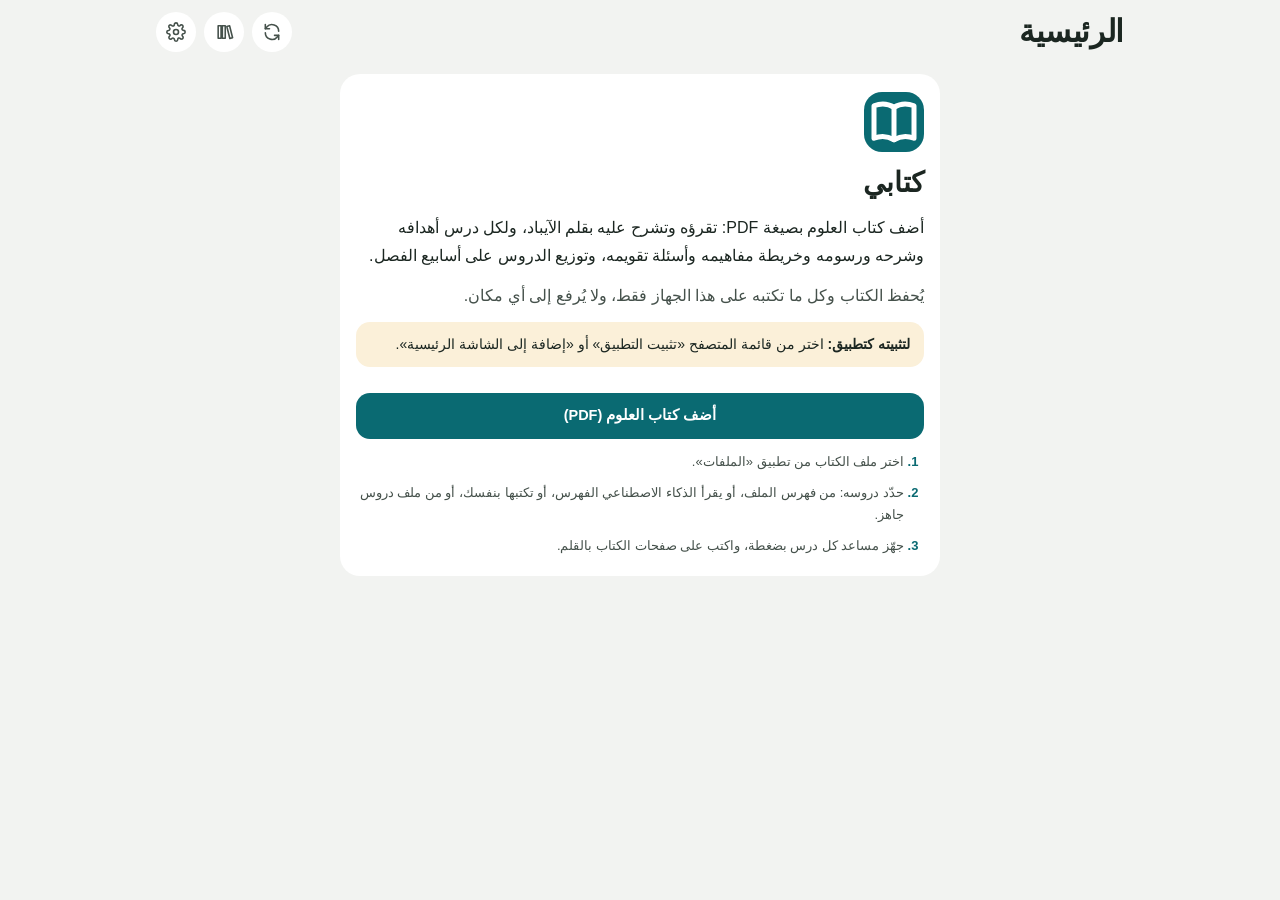
==== index.html @ 6510408b "التقويم حسب مستويات بلوم - Each question carries its revised-Bloom level (mcq, tf and short), shown " ====
<!doctype html>
<html lang="ar" dir="rtl" data-skin="pro">
<head>
<meta charset="utf-8">
<meta name="viewport" content="width=device-width,initial-scale=1,maximum-scale=1,user-scalable=no,viewport-fit=cover">
<title>كتابي</title>
<meta name="description" content="كتاب العلوم بين يديك: تشرح عليه بالقلم، ولكل درس أهداف وشرح ورسوم وخرائط مفاهيم وتقويم، وخطة الدروس على أسابيع الفصل.">
<meta name="theme-color" content="#F2F3F1" media="(prefers-color-scheme: light)">
<meta name="theme-color" content="#2E3137" media="(prefers-color-scheme: dark)">
<meta name="mobile-web-app-capable" content="yes">
<meta name="apple-mobile-web-app-capable" content="yes">
<meta name="apple-mobile-web-app-title" content="كتابي">
<meta name="apple-mobile-web-app-status-bar-style" content="default">
<meta name="format-detection" content="telephone=no">
<link rel="manifest" href="manifest.webmanifest">
<link rel="apple-touch-icon" href="icon-180.png">
<link rel="icon" type="image/png" sizes="192x192" href="icon-192.png">
<script>window.KITABI_VERSION = '2026.11.04.1';
try { var pf = JSON.parse(localStorage.getItem('kitabi-pref') || '{}') || {}; if (pf.theme === 'light' || pf.theme === 'dark') document.documentElement.setAttribute('data-theme', pf.theme); } catch (e) {}</script>
<link rel="stylesheet" href="style.css">
<link rel="stylesheet" href="app.css">
</head>
<body>
<div class="app" id="app" dir="rtl" lang="ar">
  <header class="top">
    <div class="top-in">
      <div class="brand">
        <div><b>كتابي</b><p class="ptitle" id="ptitle" role="heading" aria-level="1"></p></div>
      </div>
      <div id="top-meta"></div>
    </div>
    <div class="cstrip" id="cstrip"></div>
  </header>
  <main class="wrap" id="main"><p class="muted">جارٍ التحميل…</p></main>
  <script>/* if the app has not started after a while (a file did not arrive), offer to load it again */
  setTimeout(function () { var m = document.getElementById('main'); if (!m || !/جارٍ التحميل/.test(m.textContent)) return;
    m.innerHTML = '<section class="panel" style="margin-top:20px"><h2>يتأخر فتح التطبيق</h2><p class="muted">ربما لم يكتمل تنزيل ملفات التحديث. بياناتك محفوظة على الجهاز ولن تتأثر.</p><div class="actions"><button class="btn" id="boot-retry">أعد المحاولة</button><button class="btn ghost" id="boot-fix">نزّل التطبيق من جديد</button></div></section>';
    document.getElementById('boot-retry').onclick = function () { location.reload(); };
    document.getElementById('boot-fix').onclick = function () { var p = Promise.resolve(); if (window.caches) p = caches.keys().then(function (k) { return Promise.all(k.filter(function (x) { return x.indexOf('kitabi-') === 0; }).map(function (x) { return caches.delete(x); })); }); if (navigator.serviceWorker) p = p.then(function () { return navigator.serviceWorker.getRegistrations(); }).then(function (rs) { return Promise.all(rs.map(function (r) { return r.unregister(); })); }); p.catch(function () {}).then(function () { location.reload(); }); };
  }, 15000);</script>
  <nav class="tabs" id="tabs" aria-label="أقسام التطبيق" hidden><div class="tabs-in">
    <button class="tab" data-act="go" data-to="home"><svg viewBox="0 0 24 24" fill="none" stroke="currentColor" stroke-width="1.8" stroke-linecap="round" stroke-linejoin="round" aria-hidden="true"><path d="M4 10.6 12 4l8 6.6V19a1.6 1.6 0 0 1-1.6 1.6H15v-5.4H9v5.4H5.6A1.6 1.6 0 0 1 4 19z"/></svg><span>الرئيسية</span></button>
    <button class="tab" data-act="go" data-to="lessons"><svg viewBox="0 0 24 24" fill="none" stroke="currentColor" stroke-width="1.8" stroke-linecap="round" stroke-linejoin="round" aria-hidden="true"><path d="M8 6h12M8 12h12M8 18h12"/><path d="M4 6h.01M4 12h.01M4 18h.01"/></svg><span>الدروس</span></button>
    <button class="tab" data-act="go" data-to="read"><svg viewBox="0 0 24 24" fill="none" stroke="currentColor" stroke-width="1.8" stroke-linecap="round" stroke-linejoin="round" aria-hidden="true"><path d="M3.8 5.6c2.7-1.1 5.6-1 8.2.6 2.6-1.6 5.5-1.7 8.2-.6v13.2c-2.7-1-5.6-.9-8.2.7-2.6-1.6-5.5-1.7-8.2-.7z"/><path d="M12 6.2v13.3"/></svg><span>الكتاب</span></button>
    <button class="tab" data-act="go" data-to="quiz"><svg viewBox="0 0 24 24" fill="none" stroke="currentColor" stroke-width="1.8" stroke-linecap="round" stroke-linejoin="round" aria-hidden="true"><circle cx="12" cy="12" r="8.6"/><path d="M9.5 9.4a2.6 2.6 0 1 1 3.6 2.4c-.7.3-1.1.8-1.1 1.5v.5"/><path d="M12 16.9v.1"/></svg><span>الأسئلة</span></button>
    <button class="tab" data-act="go" data-to="plan"><svg viewBox="0 0 24 24" fill="none" stroke="currentColor" stroke-width="1.8" stroke-linecap="round" stroke-linejoin="round" aria-hidden="true"><rect x="3.6" y="5" width="16.8" height="15.2" rx="3"/><path d="M3.6 10h16.8M8 3v4M16 3v4"/></svg><span>التقويم</span></button>
  </div></nav>
  <div class="toast" id="toast" role="status" aria-live="polite" hidden></div>
  <div class="modal" id="modal" hidden></div>
  <div class="pv" id="pv" hidden></div>
</div>
<script src="app.js"></script>
</body>
</html>
---- style.css ----
/* Layout: a lab-notebook study console. Sticky header with a tab row over one centred column (max 1080px)
   of ruled panels on a faint graph-paper ground. Mastery is read on a universal-indicator (pH) colour scale. */
:root{
  --ground:#F2F6F5; --grid:rgba(18,60,66,.055);
  --panel:#FFFFFF; --panel-2:#F5F9F8; --panel-3:#EAF2F1;
  --ink:#13232B; --ink-2:#465961; --ink-3:#74868C; --rule:#D6E2E0;
  --accent:#0A6A72; --accent-2:#0E8A90; --accent-soft:#DDF0EE; --on-accent:#FFFFFF;
  --marker:#FFEE9A; --marker-ink:#13232B; --star:#B7791F;
  --good:#1C7F4F; --good-soft:#E1F3E8; --bad:#BE3A33; --bad-soft:#FBE6E3; --warn:#9A6200; --warn-soft:#FBF0D9;
  --ph0:#A9B5B8; --ph1:#D2443D; --ph2:#E2862C; --ph3:#C7AE1F; --ph4:#3E9B57; --ph5:#2C68D0;
  --shadow:0 1px 2px rgba(19,35,43,.05), 0 6px 18px rgba(19,35,43,.05);
  --r:14px; --r-sm:10px;
  --f-display:"thmanyah sans",-apple-system,BlinkMacSystemFont,"SF Arabic","Segoe UI",Tahoma,"Noto Sans Arabic",Arial,sans-serif;
  --f-body:"thmanyah sans",-apple-system,BlinkMacSystemFont,"SF Arabic","Segoe UI",Tahoma,"Noto Sans Arabic",Arial,sans-serif;
  --f-fx:"STIX Two Text","Cambria Math","Times New Roman",serif;
}
@media (prefers-color-scheme: dark){
  :root:not([data-theme="light"]){
    --ground:#0C1315; --grid:rgba(150,210,210,.045);
    --panel:#131C1F; --panel-2:#172226; --panel-3:#1C2A2E;
    --ink:#E3ECEB; --ink-2:#A8B8BB; --ink-3:#7D8F94; --rule:#25353A;
    --accent:#4CC4C8; --accent-2:#78D6D8; --accent-soft:#143539; --on-accent:#05191B;
    --marker:#4A4216; --marker-ink:#FFF3B8; --star:#E8B04B;
    --good:#53C48D; --good-soft:#11301F; --bad:#F0736A; --bad-soft:#3A1816; --warn:#E5A940; --warn-soft:#33270E;
    --ph0:#53636A; --ph1:#E35C54; --ph2:#EE9A45; --ph3:#D8C43E; --ph4:#5BBE70; --ph5:#5F95F2;
    --shadow:none; color-scheme:dark;
  }
}
:root[data-theme="dark"]{
  --ground:#0C1315; --grid:rgba(150,210,210,.045);
  --panel:#131C1F; --panel-2:#172226; --panel-3:#1C2A2E;
  --ink:#E3ECEB; --ink-2:#A8B8BB; --ink-3:#7D8F94; --rule:#25353A;
  --accent:#4CC4C8; --accent-2:#78D6D8; --accent-soft:#143539; --on-accent:#05191B;
  --marker:#4A4216; --marker-ink:#FFF3B8; --star:#E8B04B;
  --good:#53C48D; --good-soft:#11301F; --bad:#F0736A; --bad-soft:#3A1816; --warn:#E5A940; --warn-soft:#33270E;
  --ph0:#53636A; --ph1:#E35C54; --ph2:#EE9A45; --ph3:#D8C43E; --ph4:#5BBE70; --ph5:#5F95F2;
  --shadow:none; color-scheme:dark;
}
*{box-sizing:border-box}
[hidden]{display:none!important}
html,body{min-height:100%;margin:0}
body{
  background-color:var(--ground); color:var(--ink);
  background-image:linear-gradient(var(--grid) 1px,transparent 1px),linear-gradient(90deg,var(--grid) 1px,transparent 1px);
  background-size:26px 26px;
  font-family:var(--f-body); font-size:15px; line-height:1.75;
  -webkit-font-smoothing:antialiased; text-rendering:optimizeLegibility;
}
body::before{content:"";position:fixed;inset:0 0 auto;height:env(safe-area-inset-top,0px);z-index:10;background:var(--panel)}
button,input,select{font:inherit;color:inherit}
a{color:var(--accent)}
h1,h2,h3{text-wrap:balance;margin:0}
h1{font-family:var(--f-display);font-weight:800;font-size:clamp(22px,4.6vw,28px);line-height:1.35}
h2{font-family:var(--f-display);font-weight:700;font-size:18px;line-height:1.4}
h3{font-weight:700;font-size:16px;line-height:1.5}
p{margin:0}
.sr{position:absolute;width:1px;height:1px;overflow:hidden;clip:rect(0 0 0 0);white-space:nowrap}
.muted{color:var(--ink-2)} .small{font-size:13px} .center{text-align:center}
kbd{font:600 11px/1 var(--f-body);border:1px solid currentColor;border-radius:4px;padding:2px 4px;opacity:.65;margin-inline-start:6px}
.fx{font-family:var(--f-fx);font-size:1.06em;unicode-bidi:isolate;direction:ltr;white-space:normal;overflow-wrap:anywhere;letter-spacing:.01em}

/* header */
header.top{position:sticky;top:env(safe-area-inset-top,0px);z-index:5;background:var(--panel);border-bottom:1px solid var(--rule)}
@supports (background:color-mix(in srgb,red 50%,blue)){header.top{background:color-mix(in srgb,var(--panel) 90%,transparent);backdrop-filter:blur(10px)}}
.top-in,.wrap{max-width:1080px;margin:0 auto;padding-left:max(16px,env(safe-area-inset-left,0px));padding-right:max(16px,env(safe-area-inset-right,0px))}
.top-in{display:flex;align-items:center;justify-content:space-between;gap:12px;padding-block:10px 4px}
.brand{display:flex;align-items:center;gap:10px;min-width:0}
.brand svg{flex:none;color:var(--accent)}
.brand b{display:block;font-family:var(--f-display);font-weight:800;font-size:17px;line-height:1.2}
.brand small{display:block;font-size:12px;color:var(--ink-3);line-height:1.3}
.pill{display:inline-flex;align-items:center;gap:6px;white-space:nowrap;border:1px solid var(--rule);background:var(--panel-2);border-radius:999px;padding:4px 10px;font-size:12.5px;font-weight:600;color:var(--ink-2)}
.pill b{font-family:var(--f-display);color:var(--accent);font-size:14px}
nav.tabs{display:flex;gap:2px;overflow-x:auto;scrollbar-width:none;padding-block:2px 0}
nav.tabs::-webkit-scrollbar{display:none}
.tab{flex:none;border:0;background:none;padding:9px 14px 10px;font-weight:600;font-size:14.5px;color:var(--ink-2);cursor:pointer;border-bottom:3px solid transparent;border-radius:8px 8px 0 0}
.tab:hover{color:var(--ink);background:var(--panel-2)}
.tab.on{color:var(--accent);border-bottom-color:var(--accent)}
.wrap{padding-block:20px 72px}

/* generic */
.panel{background:var(--panel);border:1px solid var(--rule);border-radius:var(--r);padding:18px;box-shadow:var(--shadow);min-width:0}
.panel>h2{margin-bottom:12px}
.stack{display:grid;gap:16px}
.page-head{display:grid;gap:6px;margin-bottom:16px}
.eyebrow{font-size:12.5px;font-weight:600;letter-spacing:.02em;color:var(--accent)}
.actions{display:flex;flex-wrap:wrap;gap:10px;align-items:center;margin-top:14px}
.actions.between{justify-content:space-between}
.btn{display:inline-flex;align-items:center;justify-content:center;gap:6px;min-height:42px;padding:8px 16px;border-radius:var(--r-sm);border:1px solid var(--accent);background:var(--accent);color:var(--on-accent);font-weight:600;font-size:14.5px;cursor:pointer;text-align:center;line-height:1.35}
.btn:hover{filter:brightness(1.06)}
.btn.ghost{background:transparent;color:var(--accent);border-color:var(--rule)}
.btn.ghost:hover{background:var(--accent-soft);border-color:var(--accent-soft)}
.btn.sm{min-height:34px;padding:4px 12px;font-size:13.5px}
.btn:disabled{opacity:.45;cursor:not-allowed;filter:none}
.link{border:0;background:none;padding:0;color:var(--accent);font-weight:600;cursor:pointer;text-decoration:underline;text-underline-offset:3px;text-decoration-thickness:1px}
:is(.btn,.link,.tab,.stab,.opt,.urow,.grow,.chipbtn,.pal-b,.fcard,summary,input,select):focus-visible{outline:3px solid var(--accent-2);outline-offset:2px}
.field{display:grid;gap:4px;font-size:13px;font-weight:600;color:var(--ink-2)}
.field input,.field select{min-height:42px;border:1px solid var(--rule);border-radius:var(--r-sm);background:var(--panel-2);padding:6px 10px;font-weight:500;color:var(--ink);font-size:15px;min-width:0}
.field.inline{grid-auto-flow:column;align-items:center;justify-content:start;gap:10px;margin-top:14px}
.chips{display:flex;flex-wrap:wrap;gap:8px}
.chipbtn{border:1px solid var(--rule);background:var(--panel-2);border-radius:999px;padding:7px 14px;font-weight:600;font-size:14px;cursor:pointer;color:var(--ink)}
.chipbtn:hover{border-color:var(--accent);color:var(--accent)}
.toggle{display:inline-flex;align-items:center;gap:8px;font-weight:600;font-size:14px;cursor:pointer}
.toggle input{width:18px;height:18px;accent-color:var(--accent)}

/* mastery: universal-indicator scale */
.mchip{display:inline-flex;align-items:center;gap:6px;white-space:nowrap;font-size:12.5px;font-weight:700;padding:3px 9px 3px 10px;border-radius:999px;border:1px solid var(--rule);background:var(--panel-2);color:var(--ink-2)}
.mchip i{width:10px;height:10px;border-radius:3px;background:var(--b,var(--ph0));flex:none}
.mchip.lg{font-size:14px;padding:5px 12px}
.phbar{position:relative;height:10px;border-radius:6px;background:var(--panel-3);overflow:visible;min-width:60px}
.phbar>b{position:absolute;inset-block:0;inset-inline-start:0;border-radius:6px;background:var(--b,var(--ph0))}
.phbar>u{position:absolute;inset-block:-4px;inset-inline-start:80%;width:2px;background:var(--ink-3);border-radius:2px;opacity:.7}
.phbar.lg{height:14px}
.legend{display:flex;flex-wrap:wrap;gap:6px 14px;font-size:12px;color:var(--ink-3);margin-top:8px}
.legend span{display:inline-flex;align-items:center;gap:5px}
.legend i{width:10px;height:10px;border-radius:3px;background:var(--b)}
.sq{display:inline-block;width:12px;height:12px;border-radius:3px;background:var(--b,var(--ph0));border:1px solid rgba(0,0,0,.06)}

/* home */
.home{display:grid;gap:16px;grid-template-columns:minmax(0,1fr)}
@media (min-width:920px){.home{grid-template-columns:minmax(0,1.1fr) minmax(0,.9fr)}.home .span{grid-column:1/-1}}
.hero{display:flex;flex-wrap:wrap;align-items:flex-end;justify-content:space-between;gap:16px}
.hero-main{display:grid;gap:6px;min-width:0}
.big{font-family:var(--f-display);font-weight:900;font-size:1.45em;color:var(--accent)}
.big.good{color:var(--good)} .big.bad{color:var(--bad)}
.tiles{display:grid;grid-template-columns:repeat(4,minmax(0,1fr));gap:10px}
@media (max-width:640px){.tiles{grid-template-columns:repeat(2,minmax(0,1fr))}}
.tile{border:1px solid var(--rule);border-radius:var(--r-sm);background:var(--panel-2);padding:10px 12px;display:grid;gap:2px}
.tile-n{font-family:var(--f-display);font-weight:600;font-size:24px;line-height:1.2;font-variant-numeric:tabular-nums}
.tile-l{font-size:12.5px;color:var(--ink-2);line-height:1.4}
.today-plan{margin-top:14px;padding-top:12px;border-top:1px dashed var(--rule)}
.m-head{display:flex;align-items:baseline;justify-content:space-between;gap:12px;margin-bottom:10px}
.m-total{font-family:var(--f-display);font-size:30px;font-weight:600;line-height:1}
.groups{display:grid;gap:4px;margin-top:14px}
.grow{display:grid;grid-template-columns:auto minmax(0,1fr) minmax(70px,140px) 44px;align-items:center;gap:12px;border:0;background:none;padding:8px 6px;border-radius:8px;text-align:start;cursor:pointer;width:100%}
.grow:hover{background:var(--panel-2)}
.g-name{font-weight:600;line-height:1.35}
.g-name small{display:block;font-weight:500;font-size:12px;color:var(--ink-3)}
.g-pct{font-variant-numeric:tabular-nums;font-weight:700;text-align:end}
.stats-line{margin-top:12px;font-size:13px;color:var(--ink-2)}
.steps{margin:0;padding-inline-start:20px;display:grid;gap:8px}
.steps li::marker{font-family:var(--f-display);color:var(--accent);font-weight:600}
.sync{font-size:12.5px;color:var(--ink-3);margin-top:4px}
.sync i{display:inline-block;width:8px;height:8px;border-radius:50%;background:var(--ph0);margin-inline-end:6px}
.sync.on i{background:var(--good)}
.sync.off{display:flex;flex-wrap:wrap;align-items:center;justify-content:space-between;gap:10px;margin:0;border:1px solid var(--warn);background:var(--warn-soft);border-radius:var(--r-sm);padding:10px 14px;color:var(--ink);font-size:14px}
.sync.off i{background:var(--warn)}
.sync-line{min-width:0;flex:1 1 260px}
.syncpill{cursor:pointer;font-family:inherit}
.syncpill i{display:inline-block;width:8px;height:8px;border-radius:50%;background:var(--ph0)}
.syncpill.on i{background:var(--good)} .syncpill.off{border-color:var(--warn);color:var(--warn)} .syncpill.off i{background:var(--warn)}

/* units list */
.search{display:block;margin-top:6px}
.search input{width:100%;min-height:46px;border:1px solid var(--rule);border-radius:var(--r-sm);background:var(--panel);padding:8px 14px;font-size:15px}
.group{margin-top:22px}
.g-head{display:flex;align-items:center;justify-content:space-between;gap:12px;margin-bottom:8px}
.ulist{display:grid;gap:8px}
.urow{display:grid;grid-template-columns:auto minmax(0,1fr) auto;gap:6px 14px;align-items:center;width:100%;text-align:start;border:1px solid var(--rule);background:var(--panel);border-radius:var(--r-sm);padding:12px 14px;cursor:pointer}
.urow:hover{border-color:var(--accent)}
.u-title{display:block;font-weight:700;font-size:15.5px;line-height:1.45}
.u-std{display:block;font-size:12.5px;color:var(--ink-2);line-height:1.5}
.u-side{display:flex;flex-direction:column;align-items:flex-end;gap:6px}
.u-inds{display:flex;flex-wrap:wrap;gap:3px;justify-content:flex-end;max-width:150px}
.res-h{margin:18px 0 8px}
.res{border:1px solid var(--rule);background:var(--panel);border-radius:var(--r-sm);padding:10px 12px;margin-bottom:8px;display:grid;gap:4px}
.res .from{font-size:12px;color:var(--ink-3)}

/* unit */
.crumbs{display:flex;align-items:center;gap:8px;font-size:13px;color:var(--ink-3);margin-bottom:8px}
.crumbs .link{font-weight:600}
.u-head{display:flex;flex-wrap:wrap;justify-content:space-between;align-items:flex-start;gap:12px;margin-bottom:14px}
.u-head>div:first-child{display:grid;gap:4px;min-width:0;flex:1 1 420px}
.std{font-size:14.5px;color:var(--ink-2)}
.inds{list-style:none;margin:0;padding:0;display:grid;gap:10px}
.inds li{display:grid;grid-template-columns:30px minmax(0,1fr);gap:10px}
.i-num{width:28px;height:28px;border-radius:8px;display:grid;place-items:center;background:var(--accent-soft);color:var(--accent);font-family:var(--f-display);font-weight:600}
.i-body{display:grid;gap:4px;min-width:0}
.i-note{font-size:12.5px;color:var(--warn)}
.i-meta{display:flex;flex-wrap:wrap;align-items:center;gap:8px 12px}
.subtabs{display:flex;gap:6px;overflow-x:auto;scrollbar-width:none;margin:18px 0 14px;border-bottom:1px solid var(--rule)}
.subtabs::-webkit-scrollbar{display:none}
.stab{flex:none;border:0;background:none;padding:8px 12px;font-weight:600;font-size:14.5px;color:var(--ink-2);border-bottom:3px solid transparent;cursor:pointer}
.stab.on{color:var(--accent);border-bottom-color:var(--accent)}
.toolbar{display:flex;flex-wrap:wrap;gap:12px;align-items:center;justify-content:space-between;margin-bottom:12px}
.callout{border:1px solid var(--rule);border-inline-start:4px solid var(--accent);background:var(--accent-soft);border-radius:var(--r-sm);padding:12px 14px;margin-bottom:14px}
.callout h3{font-size:14.5px;margin-bottom:4px}
.callout ul{margin:0;padding-inline-start:18px}
.sec{background:var(--panel);border:1px solid var(--rule);border-radius:var(--r);padding:16px 18px;margin-bottom:12px;min-width:0}
.sec h3{display:flex;flex-wrap:wrap;align-items:center;gap:6px 10px;margin-bottom:8px}
.itags{display:inline-flex;gap:4px}
.itag{font:600 11.5px/1 var(--f-body);padding:4px 6px;border-radius:6px;background:var(--panel-3);color:var(--ink-2);cursor:help}
.pts{list-style:none;margin:0;padding:0;display:grid;gap:6px;max-width:78ch}
.pts li{position:relative;padding-inline-start:20px;overflow-wrap:anywhere}
.pts li::before{content:"";position:absolute;inset-inline-start:5px;top:.75em;width:6px;height:6px;border-radius:50%;background:var(--ink-3)}
.pts li.st::before{content:"★";width:auto;height:auto;background:none;top:0;inset-inline-start:0;color:var(--star);font-size:13px}
.hl{background:linear-gradient(transparent 52%,var(--marker) 52%);color:var(--marker-ink);-webkit-box-decoration-break:clone;box-decoration-break:clone;padding-inline:1px}
.pts.traps li::before{content:"!";width:auto;height:auto;background:none;top:0;color:var(--bad);font-weight:700}
.tbl-wrap{overflow-x:auto;margin-top:10px;border:1px solid var(--rule);border-radius:var(--r-sm)}
.tbl-t{font-weight:700;font-size:13.5px;padding:8px 12px;background:var(--panel-2);border-bottom:1px solid var(--rule)}
table{border-collapse:collapse;width:100%;font-size:14px;min-width:420px}
th,td{padding:8px 12px;border-bottom:1px solid var(--rule);text-align:start;vertical-align:top}
th{background:var(--panel-2);font-weight:700;font-size:13px;color:var(--ink-2)}
tr:last-child td{border-bottom:0}
.fx-list{display:grid;gap:8px}
.fx-row{display:grid;grid-template-columns:minmax(0,190px) minmax(0,1fr);gap:4px 16px;align-items:baseline;padding:8px 0;border-bottom:1px dashed var(--rule)}
.fx-row:last-child{border-bottom:0}
.fx-n{font-weight:600;font-size:14px}
.fx-big{font-size:1.18em;text-align:start;justify-self:start}
.fx-v{grid-column:2;font-size:13px;color:var(--ink-2)}
@media (max-width:560px){.fx-row{grid-template-columns:minmax(0,1fr)}.fx-v{grid-column:1}}
details.notes{border:1px solid var(--rule);border-radius:var(--r-sm);background:var(--warn-soft);padding:10px 14px}
details.notes summary{cursor:pointer;font-weight:700;color:var(--warn)}
details.notes ul{margin:8px 0 0;padding-inline-start:18px;display:grid;gap:6px;font-size:14px}

/* concept maps */
.cmap{background:var(--panel);border:1px solid var(--rule);border-radius:var(--r);padding:16px;margin-bottom:14px;min-width:0}
.cm-top{display:flex;flex-wrap:wrap;align-items:center;justify-content:space-between;gap:10px;margin-bottom:14px}
.cm-root{width:fit-content;max-width:100%;margin:0 auto;padding:9px 20px;border-radius:999px;background:var(--accent);color:var(--on-accent);font-family:var(--f-display);font-weight:600;font-size:17px;text-align:center;line-height:1.45}
.cm-stem{width:2px;height:16px;background:var(--rule);margin:0 auto}
.cm-grid{display:grid;grid-template-columns:repeat(auto-fill,minmax(min(100%,230px),1fr));gap:12px;border-top:2px solid var(--rule);padding-top:16px}
.cm-b{position:relative;border:1px solid var(--rule);border-radius:12px;background:var(--panel-2);padding:10px 12px;min-width:0}
.cm-b::before{content:"";position:absolute;top:-17px;inset-inline-start:50%;width:2px;height:16px;background:var(--rule)}
.cm-l{display:inline-block;font-size:11.5px;font-weight:600;color:var(--ink-3);border:1px dashed var(--rule);background:var(--panel);border-radius:999px;padding:0 8px;line-height:1.7;margin-inline-end:4px}
.cm-n{font-weight:600;overflow-wrap:anywhere}
.cm-n.lv1{display:block;margin-top:4px;font-family:var(--f-display);font-size:15.5px;color:var(--accent)}
.cm-kids{list-style:none;margin:8px 0 0;padding:0;padding-inline-start:14px;border-inline-start:2px solid var(--rule);display:grid;gap:6px}
.cm-kids li{position:relative;line-height:1.6}
.cm-kids li::before{content:"";position:absolute;inset-inline-start:-14px;top:.85em;width:10px;border-top:2px solid var(--rule)}
.cmap.quiz .cm-n:not(.shown){color:transparent;background:var(--panel-3);border-radius:6px;cursor:pointer;outline:1px dashed var(--rule)}
.cmap.quiz .cm-n:not(.shown) *{color:transparent}
.cmap.quiz .cm-n.lv1:not(.shown){background:var(--accent-soft)}

/* cards */
.clist{display:grid;gap:8px;margin-top:14px}
.citem{border:1px solid var(--rule);border-radius:var(--r-sm);background:var(--panel);padding:10px 14px}
.citem summary{cursor:pointer;font-weight:600;list-style-position:inside}
.c-a{margin-top:8px;padding-top:8px;border-top:1px dashed var(--rule);color:var(--ink-2)}
.dots{display:inline-flex;gap:2px;margin-inline-start:8px;vertical-align:middle}
.dots i{width:6px;height:6px;border-radius:50%;background:var(--panel-3);border:1px solid var(--rule)}
.dots i.f{background:var(--accent);border-color:var(--accent)}
.sess-head{display:flex;align-items:center;justify-content:space-between;gap:10px;flex-wrap:wrap;margin-bottom:10px}
.prog{height:6px;border-radius:4px;background:var(--panel-3);overflow:hidden;margin-bottom:16px}
.prog>b{display:block;height:100%;background:var(--accent);border-radius:4px;transition:width .2s}
.fcard{display:grid;align-content:center;gap:14px;min-height:280px;max-width:760px;margin:0 auto;padding:24px 22px;border-radius:18px;border:1px solid var(--rule);background:var(--panel);box-shadow:var(--shadow);text-align:center;cursor:pointer}
.fcard.flipped{cursor:default;border-color:var(--accent)}
.fc-meta{display:flex;justify-content:space-between;gap:10px;font-size:12.5px;color:var(--ink-3);text-align:start}
.fc-meta .new{color:var(--accent);font-weight:700}
.fc-q{font-size:clamp(18px,3.6vw,22px);font-weight:600;line-height:1.75}
.fc-a{font-size:clamp(16.5px,3.2vw,19px);line-height:1.8;color:var(--ink)}
.fcard hr{border:0;border-top:1px dashed var(--rule);margin:0}
.fc-hint{font-size:13px;color:var(--ink-3)}
.rate{display:grid;grid-template-columns:repeat(3,minmax(0,1fr));gap:10px;max-width:760px;margin:16px auto 8px}
.rate .btn{border-width:1px}
.rate-1{background:var(--bad-soft);color:var(--bad);border-color:var(--bad-soft)}
.rate-2{background:var(--warn-soft);color:var(--warn);border-color:var(--warn-soft)}
.rate-3{background:var(--good-soft);color:var(--good);border-color:var(--good-soft)}

/* quiz */
.form-grid{display:grid;grid-template-columns:repeat(auto-fit,minmax(min(100%,220px),1fr));gap:12px}
fieldset.field{border:1px solid var(--rule);border-radius:var(--r-sm);padding:8px 12px;margin:0;display:grid;gap:6px}
fieldset.field legend{padding:0 4px}
fieldset.field label{display:flex;align-items:center;gap:8px;font-weight:500;color:var(--ink);font-size:14px}
fieldset.field input{accent-color:var(--accent);width:17px;height:17px}
.qcard{max-width:820px;margin:0 auto;display:grid;gap:14px}
.q-meta{font-size:12.5px;color:var(--ink-3)}
.q-text{font-family:var(--f-body);font-weight:600;font-size:clamp(17px,3.4vw,20px);line-height:1.8}
.opts{display:grid;gap:8px}
.opt{display:grid;grid-template-columns:30px minmax(0,1fr);gap:12px;align-items:start;width:100%;text-align:start;padding:11px 14px;border:1px solid var(--rule);border-radius:var(--r-sm);background:var(--panel);cursor:pointer;line-height:1.7;font-size:15.5px}
.opt:hover:not(:disabled){border-color:var(--accent)}
.opt:disabled{cursor:default}
.opt .lt{width:28px;height:28px;border-radius:50%;display:grid;place-items:center;background:var(--panel-3);font-weight:700;font-size:14px}
.opt.sel{border-color:var(--accent);background:var(--accent-soft)}
.opt.sel .lt{background:var(--accent);color:var(--on-accent)}
.opt.right{border-color:var(--good);background:var(--good-soft)}
.opt.right .lt{background:var(--good);color:#fff}
.opt.wrong{border-color:var(--bad);background:var(--bad-soft)}
.opt.wrong .lt{background:var(--bad);color:#fff}
.opt.dim{opacity:.6}
.explain{border-radius:var(--r-sm);padding:12px 14px;border:1px solid var(--rule);display:grid;gap:6px}
.explain.ok{background:var(--good-soft);border-color:var(--good-soft)}
.explain.no{background:var(--bad-soft);border-color:var(--bad-soft)}
.timer{font-family:var(--f-display);font-weight:600;font-size:18px;font-variant-numeric:tabular-nums;color:var(--accent)}
.timer.low{color:var(--bad)}
.score{font-weight:700;color:var(--good)}
details.palette{max-width:820px;margin:16px auto 0}
details.palette summary{cursor:pointer;font-weight:600;color:var(--ink-2)}
.pal{display:grid;grid-template-columns:repeat(auto-fill,minmax(38px,1fr));gap:6px;margin-top:10px}
.pal-b{min-height:36px;border:1px solid var(--rule);border-radius:8px;background:var(--panel);cursor:pointer;font-weight:600;font-variant-numeric:tabular-nums}
.pal-b.a{background:var(--accent-soft);border-color:var(--accent-soft);color:var(--accent)}
.pal-b.cur{outline:2px solid var(--accent)}
.result{display:grid;gap:10px}
.byg{display:grid;gap:6px;margin-top:6px}
.bg-row{display:grid;grid-template-columns:minmax(0,170px) minmax(0,1fr) 54px;gap:12px;align-items:center;font-size:14px}
.bg-row span:last-child{text-align:end;font-variant-numeric:tabular-nums}
.witem{border-top:1px dashed var(--rule);padding:12px 0;display:grid;gap:4px}
.witem:first-of-type{border-top:0}
.ans-ok{color:var(--good);font-weight:600} .ans-no{color:var(--bad);font-weight:600}
.hist{display:grid;gap:6px;margin:0;padding:0;list-style:none}
.hist li{display:grid;grid-template-columns:minmax(0,1fr) 120px 48px;gap:10px;align-items:center;font-size:14px}

/* plan */
.plan{list-style:none;margin:16px 0 0;padding:0;display:grid;gap:8px}
.pday{display:grid;grid-template-columns:34px minmax(0,1fr);gap:10px;align-items:start;border:1px solid var(--rule);background:var(--panel);border-radius:var(--r-sm);padding:12px 14px}
.pday.today{border-color:var(--accent);box-shadow:0 0 0 1px var(--accent)}
.pday.done{opacity:.6}
.pday input{width:20px;height:20px;accent-color:var(--accent);margin-top:4px}
.pdate{font-weight:700;font-size:14px;color:var(--ink-2)}
.ptag{display:inline-block;font-size:11.5px;font-weight:700;border-radius:6px;padding:1px 7px;margin-inline-start:6px;background:var(--panel-3);color:var(--ink-2)}
.ptag.learn{background:var(--accent-soft);color:var(--accent)}
.ptag.exam{background:var(--warn-soft);color:var(--warn)}

/* toast & modal */
.toast{position:fixed;inset-inline:0;bottom:calc(16px + env(safe-area-inset-bottom,0px));margin:0 auto;width:fit-content;max-width:calc(100% - 32px);background:var(--ink);color:var(--panel);padding:10px 16px;border-radius:10px;font-weight:600;font-size:14px;z-index:30;box-shadow:0 6px 24px rgba(0,0,0,.2)}
.modal{position:fixed;inset:0;z-index:40;background:rgba(8,18,20,.5);display:grid;place-items:center;padding:20px max(16px,env(safe-area-inset-right,0px)) 20px max(16px,env(safe-area-inset-left,0px))}
.modal-card{background:var(--panel);border:1px solid var(--rule);border-radius:var(--r);padding:20px;max-width:420px;width:100%;display:grid;gap:10px}
/* figure palette: soft fills k1..k6, strong strokes s1..s6, strong fills (text/marks) x1..x6 */
:root{
  --k1:#D3EEEC; --k2:#FCE9C2; --k3:#F9D9D6; --k4:#D9E6FB; --k5:#D8F0DD; --k6:#E7DDF7;
  --s1:#0A6A72; --s2:#9A6200; --s3:#B8382F; --s4:#2C5FC0; --s5:#237A3E; --s6:#6A43B5;
}
@media (prefers-color-scheme: dark){
  :root:not([data-theme="light"]){
    --k1:#12393C; --k2:#3D2F10; --k3:#42201D; --k4:#1A2C4D; --k5:#173A24; --k6:#2D2348;
    --s1:#5BCBCE; --s2:#E8B04B; --s3:#F07B72; --s4:#7AA7F5; --s5:#63C77F; --s6:#B39AF0;
  }
}
:root[data-theme="dark"]{
  --k1:#12393C; --k2:#3D2F10; --k3:#42201D; --k4:#1A2C4D; --k5:#173A24; --k6:#2D2348;
  --s1:#5BCBCE; --s2:#E8B04B; --s3:#F07B72; --s4:#7AA7F5; --s5:#63C77F; --s6:#B39AF0;
}
.fig{margin:12px 0 4px;border:1px solid var(--rule);border-radius:var(--r-sm);background:var(--panel);padding:10px 10px 8px}
.fig svg{display:block;width:100%;height:auto;max-width:680px;margin:0 auto;font-family:var(--f-body);overflow:visible}
.fig svg text{font-family:var(--f-body)}
.fig svg .fxt{font-family:var(--f-fx)}
.fig svg .bold{font-weight:700}
.fig .k1{fill:var(--k1)} .fig .k2{fill:var(--k2)} .fig .k3{fill:var(--k3)} .fig .k4{fill:var(--k4)} .fig .k5{fill:var(--k5)} .fig .k6{fill:var(--k6)}
.fig .s1{stroke:var(--s1)} .fig .s2{stroke:var(--s2)} .fig .s3{stroke:var(--s3)} .fig .s4{stroke:var(--s4)} .fig .s5{stroke:var(--s5)} .fig .s6{stroke:var(--s6)}
.fig .x1{fill:var(--s1)} .fig .x2{fill:var(--s2)} .fig .x3{fill:var(--s3)} .fig .x4{fill:var(--s4)} .fig .x5{fill:var(--s5)} .fig .x6{fill:var(--s6)}
.fig .ink{fill:var(--ink)} .fig .ink2{fill:var(--ink-2)} .fig .mut{fill:var(--ink-3)}
.fig .lin{stroke:var(--ink-2)} .fig .lmut{stroke:var(--rule)} .fig .lacc{stroke:var(--accent)}
.fig .pap{fill:var(--panel)} .fig .pap2{fill:var(--panel-2)} .fig .pap3{fill:var(--panel-3)} .fig .acc{fill:var(--accent)}
.fig .nof{fill:none}
.fig figcaption{font-size:13px;color:var(--ink-2);text-align:center;margin-top:6px;line-height:1.6}

/* indicator explanations */
.xcard{background:var(--panel);border:1px solid var(--rule);border-radius:var(--r);padding:16px 18px;margin-bottom:16px;max-width:860px;scroll-margin-top:120px}
.x-head{display:grid;grid-template-columns:30px minmax(0,1fr) auto;gap:10px;align-items:start;margin-bottom:10px}
.x-ind{font-weight:700;line-height:1.6}
.x-idea{background:var(--accent-soft);border-radius:var(--r-sm);padding:10px 12px;line-height:1.8}
.x-body{display:grid;gap:10px;margin-top:12px;max-width:78ch}
.x-box{border-radius:var(--r-sm);padding:10px 14px;margin-top:12px;border:1px solid var(--rule)}
.x-box>b{display:block;margin-bottom:4px}
.x-box.ex{background:var(--panel-2)}
.x-box.pit{background:var(--warn-soft);border-color:var(--warn-soft)}
.x-box.pit>b{color:var(--warn)}
.x-steps{margin:6px 0 0;padding-inline-start:20px;display:grid;gap:4px}
@media (max-width:560px){.xcard{padding:14px}.x-head{grid-template-columns:30px minmax(0,1fr)}.x-head .mchip{grid-column:2;justify-self:start}}

/* ================= skin «pro» (data-skin="pro" on <html>), after مصروفي ================= */
.ptitle,.cstrip{display:none}
.tabs-in{display:contents}
.tab svg{display:none}
html[data-skin=pro]{
  --ground:#F2F3F1; --grid:transparent; --panel:#FFFFFF; --panel-2:#F2F4F2; --panel-3:#E7EBE8; --rule:rgba(16,24,20,.09);
  --ink:#101814; --ink-2:#4A544F; --ink-3:#89928D; --shadow:none; --r:20px; --r-sm:14px;
  --f-num:ui-rounded,-apple-system,"SF Pro Rounded",system-ui,sans-serif;
  --tb-bg:rgba(21,33,28,.93); --tb-ink:rgba(255,255,255,.62); --tb-on:#FFFFFF; --tb-shadow:0 12px 32px rgba(16,24,20,.3),inset 0 1px 0 rgba(255,255,255,.08);
}
@media (prefers-color-scheme: dark){ html[data-skin=pro]:not([data-theme="light"]){
  --ground:#2E3137; --panel:#3A3E45; --panel-2:#454950; --panel-3:#50555D; --rule:rgba(255,255,255,.09);
  --ink:#F3F4F6; --ink-2:#CDD0D6; --ink-3:#AAAFB8; --accent-soft:#2F5052; --marker:#5A4E1F;
  --good-soft:#33554A; --warn-soft:#5E4630; --bad-soft:#613A3A;
  --tb-bg:rgba(88,93,102,.94); --tb-ink:rgba(255,255,255,.68); --tb-on:var(--on-accent); --tb-shadow:0 12px 32px rgba(0,0,0,.45),inset 0 1px 0 rgba(255,255,255,.1) } }
html[data-skin=pro][data-theme="dark"]{
  --ground:#2E3137; --panel:#3A3E45; --panel-2:#454950; --panel-3:#50555D; --rule:rgba(255,255,255,.09);
  --ink:#F3F4F6; --ink-2:#CDD0D6; --ink-3:#AAAFB8; --accent-soft:#2F5052; --marker:#5A4E1F;
  --good-soft:#33554A; --warn-soft:#5E4630; --bad-soft:#613A3A;
  --tb-bg:rgba(88,93,102,.94); --tb-ink:rgba(255,255,255,.68); --tb-on:var(--on-accent); --tb-shadow:0 12px 32px rgba(0,0,0,.45),inset 0 1px 0 rgba(255,255,255,.1)}
html[data-skin=pro] body{background-image:none;font-size:16px}
html[data-skin=pro] body::before{background:var(--ground)}
html[data-skin=pro] .num,html[data-skin=pro] .tile-n,html[data-skin=pro] .m-total,html[data-skin=pro] .g-pct,html[data-skin=pro] .timer{font-family:var(--f-num);font-variant-numeric:tabular-nums}
/* header: large page title, round buttons, progress strip */
html[data-skin=pro] header.top{position:relative;top:auto;background:var(--ground);border-bottom:0;backdrop-filter:none;-webkit-backdrop-filter:none}
html[data-skin=pro] .top-in{max-width:620px;padding-block:12px 0;align-items:center}
html[data-skin=pro] .nav-row{display:none}
html[data-skin=pro] .brand-ico,html[data-skin=pro] .brand b{display:none}
html[data-skin=pro] .ptitle{display:block;margin:0;font-family:var(--f-display);font-weight:800;font-size:31px;line-height:1.2;letter-spacing:-.01em;color:var(--ink)}
html[data-skin=pro] header.slim .ptitle{display:none}
html[data-skin=pro] header.slim .top-in{padding-block:10px 0}
html[data-skin=pro] .icon-btn{appearance:none;border:0;background:var(--panel);width:40px;height:40px;border-radius:999px;display:grid;place-items:center;color:var(--ink-2);cursor:pointer}
html[data-skin=pro] .modal.as-sheet{padding:0;place-items:end center}
html[data-skin=pro] .modal.as-sheet .modal-card.sheet{border-radius:24px 24px 0 0;max-width:620px;padding:8px max(18px,env(safe-area-inset-right,0px)) calc(18px + env(safe-area-inset-bottom,0px)) max(18px,env(safe-area-inset-left,0px));background:var(--panel)}
html[data-skin=pro] .icon-btn svg{width:20px;height:20px}
html[data-skin=pro] .icon-btn.on{background:var(--accent);color:var(--on-accent)}
html[data-skin=pro] .cstrip{display:block;max-width:620px;margin:0 auto;padding:8px max(16px,env(safe-area-inset-right,0px)) 2px max(16px,env(safe-area-inset-left,0px))}
html[data-skin=pro] .cstrip:empty{display:none}
.cs-row{display:flex;justify-content:space-between;align-items:baseline;gap:10px;font-size:13.5px;color:var(--ink-2)}
.cs-name{font-weight:600;color:var(--ink)} .cs-name b{color:var(--accent);font-size:15px}
.cs-left b{font-family:var(--f-num);color:var(--ink)}
.cs-left .link{font-size:13.5px}
.cs-track{position:relative;height:6px;border-radius:999px;background:var(--rule);margin-top:8px}
.cs-track i{position:absolute;top:0;bottom:0;inset-inline-start:0;border-radius:999px;background:var(--b,var(--accent))}
.cs-track u{position:absolute;top:-3px;bottom:-3px;inset-inline-start:80%;width:2px;border-radius:2px;background:var(--ink-3)}
/* floating capsule tab bar */
html[data-skin=pro] nav.tabs{position:fixed;left:0;right:0;bottom:0;z-index:20;display:block;overflow:visible;background:transparent;pointer-events:none;padding:0 max(14px,env(safe-area-inset-right,0px)) calc(8px + env(safe-area-inset-bottom,0px)) max(14px,env(safe-area-inset-left,0px))}
html[data-skin=pro] .tabs-in{pointer-events:auto;position:relative;display:grid;grid-template-columns:repeat(6,1fr);max-width:480px;margin:0 auto;padding:5px;border-radius:999px;background:var(--tb-bg);box-shadow:var(--tb-shadow);-webkit-backdrop-filter:saturate(180%) blur(24px);backdrop-filter:saturate(180%) blur(24px)}
html[data-skin=pro] .tabs-in::before{content:"";position:absolute;top:5px;bottom:5px;width:calc((100% - 10px) / 6);inset-inline-start:calc(5px + (100% - 10px) / 6 * var(--i,0));border-radius:999px;background:var(--accent);transition:inset-inline-start .34s cubic-bezier(.3,.8,.2,1),opacity .2s}
html[data-skin=pro] .tabs-in.nopill::before{opacity:0}
html[data-skin=pro] .tab{position:relative;z-index:1;display:flex;flex-direction:column;align-items:center;gap:3px;border:0;border-radius:999px;background:none;color:var(--tb-ink);font-size:10.5px;font-weight:600;padding:7px 0 6px;min-width:0;cursor:pointer;transition:color .2s,transform .12s}
html[data-skin=pro] .tab:hover{background:none;color:var(--tb-on)}
html[data-skin=pro] .tab:active{transform:scale(.93)}
html[data-skin=pro] .tab svg{display:block;width:24px;height:24px}
html[data-skin=pro] .tab.on{color:var(--tb-on);border:0}
html[data-skin=pro] .tab.on svg{fill:currentColor;fill-opacity:.22;stroke-width:2.1}
html[data-skin=pro] .tab span{white-space:nowrap}
html[data-skin=pro] .wrap{max-width:620px;padding-block:14px calc(108px + env(safe-area-inset-bottom,0px))}
html[data-skin=pro] .toast{bottom:calc(92px + env(safe-area-inset-bottom,0px));border-radius:14px}
/* cards and headings */
html[data-skin=pro] .panel{border:0;border-radius:var(--r);padding:18px 16px;box-shadow:none}
html[data-skin=pro] .panel>h2,html[data-skin=pro] h2{font-size:18px;font-weight:700;letter-spacing:-.005em}
html[data-skin=pro] .page-head h1{display:none}
html[data-skin=pro] .page-head{margin-bottom:12px}
html[data-skin=pro] .home{gap:14px}
html[data-skin=pro] .home{grid-template-columns:minmax(0,1fr)}
html[data-skin=pro] .home .span{grid-column:auto}
html[data-skin=pro] .eyebrow{color:var(--ink-3);font-weight:600}
html[data-skin=pro] .hero h1{font-size:24px;font-weight:800}
html[data-skin=pro] .hero .big{font-family:var(--f-num);font-size:1.3em}
html[data-skin=pro] .tiles{grid-template-columns:repeat(2,minmax(0,1fr));gap:10px}
html[data-skin=pro] .tile{border:0;background:var(--panel-2);border-radius:16px;padding:12px;text-align:center}
html[data-skin=pro] .tile-n{font-size:26px;font-weight:700;letter-spacing:-.02em}
html[data-skin=pro] .tile-l{color:var(--ink-3);font-weight:600}
html[data-skin=pro] .m-total{font-size:34px;font-weight:700}
html[data-skin=pro] .grow{padding:10px 2px;border-radius:0;border-bottom:1px solid var(--rule)}
html[data-skin=pro] .grow:last-child{border-bottom:0}
html[data-skin=pro] .grow:hover{background:none}
html[data-skin=pro] .today-plan{border-top:1px solid var(--rule)}
/* buttons and fields */
html[data-skin=pro] .btn{border:0;border-radius:14px;min-height:46px;font-weight:700}
html[data-skin=pro] .btn.ghost{background:var(--panel-2);color:var(--ink)}
html[data-skin=pro] .btn.ghost:hover{background:var(--panel-3);color:var(--ink)}
html[data-skin=pro] .btn.sm{min-height:36px;border-radius:12px}
html[data-skin=pro] .btn.danger{background:var(--bad);color:#fff}
html[data-skin=pro] .btn.ghost.danger{background:var(--bad-soft);color:var(--bad)}
html[data-skin=pro] .actions .btn:not(.sm){flex:1 1 auto}
html[data-skin=pro] .field input,html[data-skin=pro] .field select,html[data-skin=pro] .search input,html[data-skin=pro] .field textarea{border:0!important;background:var(--panel-2)!important;border-radius:12px!important;min-height:46px}
html[data-skin=pro] .search input{background:var(--panel)!important}
html[data-skin=pro] fieldset.field{border:0;background:var(--panel-2);border-radius:14px;padding:10px 14px}
html[data-skin=pro] .chipbtn{border:0;background:var(--panel-2)}
html[data-skin=pro] .pill{border:0;background:var(--panel)}
html[data-skin=pro] .mchip{border:0;background:var(--panel-2)}
html[data-skin=pro] .sync{font-size:13px}
html[data-skin=pro] .sync.off{border:0;border-radius:16px;padding:12px 14px}
html[data-skin=pro] .hint{border:0;border-radius:14px}
/* lists */
html[data-skin=pro] .group{margin-top:18px}
html[data-skin=pro] .g-head{padding-inline:4px}
html[data-skin=pro] .ulist{gap:0;background:var(--panel);border-radius:var(--r);padding:2px 16px}
html[data-skin=pro] .urow{border:0;border-radius:0;background:none;padding:13px 0;border-bottom:1px solid var(--rule)}
html[data-skin=pro] .urow:last-child{border-bottom:0}
html[data-skin=pro] .urow:hover{border-color:var(--rule)}
html[data-skin=pro] .res{border:0;border-radius:16px}
html[data-skin=pro] .packs li{border:0;border-radius:16px}
/* unit page */
html[data-skin=pro] .crumbs{font-size:13.5px}
html[data-skin=pro] .u-head h1{font-size:25px;font-weight:800}
html[data-skin=pro] .i-num{border-radius:10px;width:34px;height:28px;font-size:13px}
html[data-skin=pro] .inds li{grid-template-columns:36px minmax(0,1fr)}
html[data-skin=pro] .subtabs{position:sticky;top:env(safe-area-inset-top,0px);z-index:4;gap:2px;margin:16px 0 14px;padding:3px;border:0;border-radius:13px;background:var(--panel-3);box-shadow:0 0 0 6px var(--ground)}
html[data-skin=pro] .stab{border:0;border-radius:10px;padding:8px 11px;font-size:13.5px;color:var(--ink-2)}
html[data-skin=pro] .stab.on{background:var(--panel);color:var(--ink);box-shadow:0 1px 3px rgba(0,0,0,.12)}
html[data-skin=pro] .xcard,html[data-skin=pro] .sec,html[data-skin=pro] .cmap{border:0;border-radius:var(--r);padding:16px}
html[data-skin=pro] .x-idea,html[data-skin=pro] .x-box,html[data-skin=pro] .callout{border:0;border-radius:14px}
html[data-skin=pro] .x-req{border:0;border-radius:14px;background:var(--panel-2)}
html[data-skin=pro] .tbl-wrap{border:0;border-radius:14px;background:var(--panel-2)}
html[data-skin=pro] th{background:var(--panel-3)}
html[data-skin=pro] .fig{border:0;border-radius:14px;background:var(--panel-2)}
html[data-skin=pro] .fig.img{background:#fff}
html[data-skin=pro] .cm-b{border:0;border-radius:14px}
/* cards & quiz */
html[data-skin=pro] .fcard{border:0;border-radius:24px}
html[data-skin=pro] .fcard.flipped{box-shadow:inset 0 0 0 2px var(--accent)}
html[data-skin=pro] .rate .btn{min-height:52px}
html[data-skin=pro] .citem{border:0;border-radius:14px}
html[data-skin=pro] .opt{border:0;border-radius:16px;background:var(--panel);padding:13px 14px;box-shadow:inset 0 0 0 1.5px transparent}
html[data-skin=pro] .opt .lt{background:var(--panel-2)}
html[data-skin=pro] .opt.sel{box-shadow:inset 0 0 0 2px var(--accent)}
html[data-skin=pro] .opt.right{box-shadow:inset 0 0 0 2px var(--good)}
html[data-skin=pro] .opt.wrong{box-shadow:inset 0 0 0 2px var(--bad)}
html[data-skin=pro] .explain{border:0;border-radius:16px}
html[data-skin=pro] .q-p{border-radius:0 14px 14px 0;background:var(--panel)}
html[data-skin=pro] .pal-b{border:0;background:var(--panel)}
html[data-skin=pro] .prog{background:var(--rule)}
/* plan */
html[data-skin=pro] .pday{border:0;border-radius:16px}
html[data-skin=pro] .pday.today{box-shadow:inset 0 0 0 2px var(--accent)}
/* sheets */
html[data-skin=pro] .modal{place-items:end center;padding-bottom:calc(16px + env(safe-area-inset-bottom,0px))}
html[data-skin=pro] .modal-card{border:0;border-radius:24px;max-width:480px;padding:22px 18px}
html[data-skin=pro] .welcome{border:0}
html[data-skin=pro] .logo{border-radius:18px}
@media (max-width:370px){html[data-skin=pro] .ptitle{font-size:27px}html[data-skin=pro] .tab{font-size:9.5px}}
/* tablets (iPad): a wider column, and two columns on the home page in landscape */
@media (min-width:768px){
  html[data-skin=pro] .top-in,html[data-skin=pro] .cstrip,html[data-skin=pro] .wrap{max-width:780px}
  html[data-skin=pro] .tiles{grid-template-columns:repeat(4,minmax(0,1fr))}
  html[data-skin=pro] .tabs-in{max-width:540px}
  html[data-skin=pro] .tab{font-size:11.5px}
}
@media (min-width:1024px){
  html[data-skin=pro] .top-in,html[data-skin=pro] .cstrip,html[data-skin=pro] .wrap{max-width:1000px}
  html[data-skin=pro] .home{grid-template-columns:minmax(0,1.1fr) minmax(0,.9fr)}
  html[data-skin=pro] .home .span{grid-column:1/-1}
  html[data-skin=pro] .tiles{grid-template-columns:repeat(2,minmax(0,1fr))}
  html[data-skin=pro] .home>.panel:not(.span) .tiles{grid-template-columns:repeat(2,minmax(0,1fr))}
}
/* iOS: date inputs have an intrinsic minimum width that can push their container sideways */
.field{min-width:0}
.field input,.field select,.field textarea{min-width:0;max-width:100%}
input[type="date"]{-webkit-appearance:none;appearance:none;display:block;min-width:0;max-width:100%;text-align:right}
input[type="date"]::-webkit-date-and-time-value{text-align:right}
/* header buttons, segmented control, settings sheet */
.top-btns{display:flex;gap:8px;flex:none}
.icon-btn{appearance:none;border:1px solid var(--rule);background:var(--panel);width:38px;height:38px;border-radius:12px;display:grid;place-items:center;color:var(--ink-2);cursor:pointer;flex:none;padding:0}
.icon-btn svg{width:19px;height:19px}
.icon-btn:disabled{opacity:.6;cursor:default}
.icon-btn.spin svg{animation:spin .9s linear infinite}
@keyframes spin{to{transform:rotate(360deg)}}
.seg{display:grid;grid-auto-flow:column;grid-auto-columns:1fr;background:var(--panel-3);border-radius:12px;padding:3px;gap:3px}
.seg button{appearance:none;border:0;background:none;color:var(--ink-2);font-weight:600;font-size:14.5px;padding:7px 6px;border-radius:9px;cursor:pointer;min-height:38px}
.seg button[aria-pressed="true"]{background:var(--panel);color:var(--ink);box-shadow:0 1px 3px rgba(0,0,0,.12)}
.modal-card.sheet{max-width:520px;max-height:min(86vh,760px);overflow-x:hidden;overflow-y:auto;touch-action:pan-y;overscroll-behavior-x:none;-webkit-overflow-scrolling:touch;overscroll-behavior:contain;gap:0;padding-top:8px}
.grab{width:38px;height:5px;border-radius:3px;background:var(--rule);margin:0 auto 6px}
.sheet-h{display:flex;align-items:center;justify-content:space-between;gap:10px;padding:4px 0 10px;position:sticky;top:-8px;background:var(--panel);z-index:1}
.set-sec{padding:14px 0;border-top:1px solid var(--rule);display:grid;grid-template-columns:minmax(0,1fr);gap:8px;min-width:0}
.set-sec h3{font-size:14px;color:var(--ink-2);font-weight:700}
.set-sec .field{display:block}
.set-sec .field input{width:100%}
/* colour: hues, icon tiles, tinted tiles and buttons */
.hue-green{--hg:linear-gradient(150deg,#41CF87,#1E9E5C);--hs:#DFF0E7;--hi:#13704F}
.hue-blue{--hg:linear-gradient(150deg,#55A8FF,#2B78E0);--hs:#E2EBF8;--hi:#2457A6}
.hue-amber{--hg:linear-gradient(150deg,#FFB547,#EE8A16);--hs:#F8EAD6;--hi:#8E4D0C}
.hue-rose{--hg:linear-gradient(150deg,#FF7598,#E2416F);--hs:#F8E1E8;--hi:#A12A55}
.hue-violet{--hg:linear-gradient(150deg,#B583FF,#874CF7);--hs:#ECE5F8;--hi:#5A3FAE}
.hue-cyan{--hg:linear-gradient(150deg,#45CCE4,#1A9DC0);--hs:#DDF0F3;--hi:#0E6573}
.hue-teal{--hg:linear-gradient(150deg,#2FB5A8,#0E7F86);--hs:#DCEFEE;--hi:#0A6168}
.hue-gray{--hg:linear-gradient(150deg,#A7AFBA,#7A838F);--hs:#ECEEF0;--hi:#4A544F}
@media (prefers-color-scheme: dark){:root:not([data-theme="light"]){
  .hue-green{--hs:#2E4C40;--hi:#86E3BF} .hue-blue{--hs:#33466A;--hi:#A3C6F7} .hue-amber{--hs:#584330;--hi:#F6BE85} .hue-rose{--hs:#5C3848;--hi:#F3A3CB}
  .hue-violet{--hs:#463F6A;--hi:#C8B8F7} .hue-cyan{--hs:#2D5359;--hi:#86DCE4} .hue-teal{--hs:#2B4F51;--hi:#7FD6D9} .hue-gray{--hs:#4A4E56;--hi:#CDD0D6}}}
:root[data-theme="dark"] .hue-green{--hs:#2E4C40;--hi:#86E3BF} :root[data-theme="dark"] .hue-blue{--hs:#33466A;--hi:#A3C6F7} :root[data-theme="dark"] .hue-amber{--hs:#584330;--hi:#F6BE85}
:root[data-theme="dark"] .hue-rose{--hs:#5C3848;--hi:#F3A3CB} :root[data-theme="dark"] .hue-violet{--hs:#463F6A;--hi:#C8B8F7} :root[data-theme="dark"] .hue-cyan{--hs:#2D5359;--hi:#86DCE4}
:root[data-theme="dark"] .hue-teal{--hs:#2B4F51;--hi:#7FD6D9} :root[data-theme="dark"] .hue-gray{--hs:#4A4E56;--hi:#CDD0D6}
.ico{width:34px;height:34px;flex:none;border-radius:30%;display:inline-grid;place-items:center;background:var(--hg);color:#fff;box-shadow:inset 0 1px 0 rgba(255,255,255,.28),0 1px 2px rgba(0,0,0,.12)}
.ico svg{width:19px;height:19px}
.ico b{font-family:var(--f-num,inherit);font-weight:800;font-size:15px;line-height:1}
.hh{display:flex;align-items:center;gap:10px}
.m-head .hh{flex:1 1 auto;min-width:0}
.tile{position:relative}
.tile-ic{display:none}
.tile[class*="hue-"]{background:var(--hs);border-color:transparent}
.tile[class*="hue-"] .tile-n{color:var(--hi)}
.tile[class*="hue-"] .tile-l{color:var(--ink-2)}
.tile-ic{width:28px;height:28px;border-radius:30%;place-items:center;background:var(--hg);color:#fff;margin:0 auto 2px}
.tile-ic svg{width:16px;height:16px}
.btn.tint{background:var(--hs);color:var(--hi);border-color:transparent}
.btn.tint:hover:not(:disabled){filter:brightness(.97);background:var(--hs);color:var(--hi)}
.grow .ico,.urow .ico{width:36px;height:36px}
.g-head .hh .ico{width:30px;height:30px}
.g-head .hh .ico svg{width:17px;height:17px}
.crumb-g{display:inline-flex;align-items:center;gap:6px;color:var(--hi);font-weight:700}
.crumb-g .ico{width:22px;height:22px;border-radius:7px}
.crumb-g .ico svg{width:13px;height:13px}
.upage .i-num{background:var(--hs);color:var(--hi)}
/* quiz option letters each with their own colour */
.opts .opt:nth-child(1) .lt{background:#E2EBF8;color:#2457A6}
.opts .opt:nth-child(2) .lt{background:#DFF0E7;color:#13704F}
.opts .opt:nth-child(3) .lt{background:#F8EAD6;color:#8E4D0C}
.opts .opt:nth-child(4) .lt{background:#ECE5F8;color:#5A3FAE}
@media (prefers-color-scheme: dark){:root:not([data-theme="light"]) .opts .opt:nth-child(1) .lt{background:#33466A;color:#A3C6F7}:root:not([data-theme="light"]) .opts .opt:nth-child(2) .lt{background:#2E4C40;color:#86E3BF}:root:not([data-theme="light"]) .opts .opt:nth-child(3) .lt{background:#584330;color:#F6BE85}:root:not([data-theme="light"]) .opts .opt:nth-child(4) .lt{background:#463F6A;color:#C8B8F7}}
:root[data-theme="dark"] .opts .opt:nth-child(1) .lt{background:#33466A;color:#A3C6F7}:root[data-theme="dark"] .opts .opt:nth-child(2) .lt{background:#2E4C40;color:#86E3BF}:root[data-theme="dark"] .opts .opt:nth-child(3) .lt{background:#584330;color:#F6BE85}:root[data-theme="dark"] .opts .opt:nth-child(4) .lt{background:#463F6A;color:#C8B8F7}
.opt.sel .lt,.opts .opt.sel .lt{background:var(--accent);color:var(--on-accent)}
.opts .opt.right .lt{background:var(--good);color:#fff}
.opts .opt.wrong .lt{background:var(--bad);color:#fff}
/* reading: key terms in colour, softer text */
html[data-skin=pro]{--hl:#07636B; --ink:#1B2621; --ink-2:#45514B; --ink-3:#7A857F}
@media (prefers-color-scheme: dark){html[data-skin=pro]:not([data-theme="light"]){--hl:#86DDE0; --ink:#F1F3F4; --ink-2:#CBD0D5; --ink-3:#A6ACB4}}
html[data-skin=pro][data-theme="dark"]{--hl:#86DDE0; --ink:#F1F3F4; --ink-2:#CBD0D5; --ink-3:#A6ACB4}
html[data-skin=pro] :is(.x-body,.x-idea,.x-req,.pts,.fc-a,.explain,.callout,.q-p,.steps,.res) b{color:var(--hl)}
html[data-skin=pro] .x-box.pit>b,html[data-skin=pro] .x-box.pit b{color:var(--warn)}
html[data-skin=pro] .x-body p,html[data-skin=pro] .x-ul li,html[data-skin=pro] .pts li{font-size:16.5px;line-height:1.95}
html[data-skin=pro] .x-idea{font-size:16.5px;line-height:1.9}
html[data-skin=pro] .pts li::before{background:var(--accent)}
html[data-skin=pro] .x-ul li::marker{color:var(--accent)}
html[data-skin=pro] .eyebrow{color:var(--accent)}
html[data-skin=pro] .tile-ic{display:grid}
html[data-skin=pro] .tile[class*="hue-"]{background:var(--hs)}
html[data-skin=pro] .tile-l{color:var(--ink-2);font-weight:600}
html[data-skin=pro] .btn.ghost.tint{background:var(--hs);color:var(--hi)}
html[data-skin=pro] .btn.ghost.tint:hover{background:var(--hs);color:var(--hi)}
html[data-skin=pro] .u-head h1{color:var(--ink)}
html[data-skin=pro] .upage .xcard .x-head .i-num{background:var(--hg);color:#fff}
/* calendar (after مصروفي) */
:root{--k-we:#E4F3EA;--k-we-i:#2C7A52;--k-off:#DDEAF9;--k-off-i:#1F5FA6;--k-extra:#ECE4FA;--k-extra-i:#6640BD;--k-eid:#FBE1EC;--k-eid-i:#B0255C;--k-ram:#C4900F;--k-mark:#D4651A;
  --k-exam:linear-gradient(150deg,#FF8A5B,#DD4426);--k-exam-s:#FCE4DA;--k-exam-i:#A3341A;--s1:#2a78d6;--s2:#eb6834}
@media (prefers-color-scheme: dark){:root:not([data-theme="light"]){--k-we:#304A3F;--k-we-i:#8FD8B1;--k-off:#2F4566;--k-off-i:#9CC6F6;--k-extra:#463A6B;--k-extra-i:#C9B2F6;--k-eid:#5E3348;--k-eid-i:#F4A2C4;--k-ram:#E9C35C;--k-mark:#F39A55;--k-exam-s:#5E392E;--k-exam-i:#F8B39C;--s1:#3987e5;--s2:#d95926}}
:root[data-theme="dark"]{--k-we:#304A3F;--k-we-i:#8FD8B1;--k-off:#2F4566;--k-off-i:#9CC6F6;--k-extra:#463A6B;--k-extra-i:#C9B2F6;--k-eid:#5E3348;--k-eid-i:#F4A2C4;--k-ram:#E9C35C;--k-mark:#F39A55;--k-exam-s:#5E392E;--k-exam-i:#F8B39C;--s1:#3987e5;--s2:#d95926}
.cal-h{display:flex;align-items:flex-start;justify-content:space-between;gap:10px;margin-bottom:12px}
.cal-h h2{margin:0}
.cal-h h2>span{display:grid;line-height:1.25}
.cal-h h2 small{font-size:12.5px;font-weight:600;color:var(--ink-3)}
.cal-nav{display:flex;gap:6px;align-items:center;flex:none}
.cal-nav button{width:36px;height:36px;border-radius:50%;border:0;background:var(--panel-2);color:var(--ink);display:grid;place-items:center;padding:0;cursor:pointer}
.cal-nav button.cal-tod{width:auto;padding:0 12px;border-radius:999px;font:inherit;font-size:13px;font-weight:700;color:var(--accent)}
.cal-nav svg{width:18px;height:18px;fill:none;stroke:currentColor;stroke-width:2.2;stroke-linecap:round;stroke-linejoin:round}
.cal-next{display:grid;gap:6px;font-size:13px;color:var(--ink-2);background:var(--panel-2);border-radius:14px;padding:10px 12px;margin:0 0 12px}
.cal-next p{margin:0;display:flex;gap:8px;align-items:baseline;line-height:1.6}
.cal-next .sw{flex:none;transform:translateY(1px)}
.cal-next b{color:var(--ink)}
.cal-ask{display:grid;gap:6px;font-size:13px;font-weight:600;color:var(--ink-2);background:var(--k-exam-s);border-radius:14px;padding:10px 12px;margin:0 0 12px}
.cal-wk,.cal-grid{display:grid;grid-template-columns:repeat(7,minmax(0,1fr));gap:5px}
.cal-wk span{font-size:11px;color:var(--ink-3);text-align:center;padding-bottom:6px}
.cal-wk .we{opacity:.7}
.cal-d{position:relative;aspect-ratio:1/1.2;border:0;border-radius:14px;background:var(--panel-2);color:var(--ink);display:flex;flex-direction:column;align-items:center;justify-content:center;gap:1px;padding:2px 0;font:inherit;cursor:pointer;-webkit-tap-highlight-color:transparent;transition:transform .12s;min-width:0}
.cal-d:active{transform:scale(.94)}
.cal-d b{font-size:17px;font-weight:650;line-height:1.15;font-family:var(--f-num,inherit);font-variant-numeric:tabular-nums}
.cal-d small{font-size:10px;color:var(--ink-3);line-height:1.25;white-space:nowrap;max-width:94%;overflow:hidden;text-overflow:ellipsis}
.cal-d small.mo{color:var(--accent);font-weight:700;font-size:9.5px}
.cal-d.k-we{background:var(--k-we)}.cal-d.k-off{background:var(--k-off)}.cal-d.k-extra{background:var(--k-extra)}.cal-d.k-eid{background:var(--k-eid)}
.cal-d.k-we b{color:var(--k-we-i)}.cal-d.k-off b{color:var(--k-off-i)}.cal-d.k-extra b{color:var(--k-extra-i)}.cal-d.k-eid b{color:var(--k-eid-i)}
.cal-d.past{background:transparent;box-shadow:inset 0 0 0 1px var(--rule)}
.cal-d.past b{color:var(--ink-3);font-weight:500}
.cal-d.past small{opacity:.75}
.cal-d.past.k-we,.cal-d.past.k-off,.cal-d.past.k-extra,.cal-d.past.k-eid{opacity:.55;box-shadow:none}
.cal-d.past.k-we b,.cal-d.past.k-off b,.cal-d.past.k-extra b,.cal-d.past.k-eid b{color:var(--ink-3)}
.cal-d.today{background:var(--accent);box-shadow:0 8px 18px -8px var(--accent)}
.cal-d.today b,.cal-d.today small,.cal-d.today small.mo{color:var(--on-accent)}
.cal-d.k-exam{background:var(--k-exam);box-shadow:0 6px 14px -8px #DD4426}
.cal-d.k-exam b,.cal-d.k-exam small,.cal-d.k-exam small.mo{color:#fff}
.cal-d.past.k-exam{opacity:.5;box-shadow:none}
.cal-d.today.k-exam{box-shadow:0 0 0 2px var(--panel),0 0 0 4px var(--accent)}
.cal-d.ram::before{content:"";position:absolute;top:5px;left:50%;width:14px;height:3px;margin-left:-7px;border-radius:2px;background:var(--k-ram)}
.cal-d.k-mark{box-shadow:inset 0 0 0 2px var(--k-mark)}
.cal-d.today.k-mark{box-shadow:0 8px 18px -8px var(--accent),inset 0 0 0 2px var(--k-mark)}
.cal-d.k-my::after{content:"★";position:absolute;top:2px;inset-inline-end:5px;font-size:10px;line-height:1;color:var(--star)}
.cal-d.k-exam.k-my::after,.cal-d.today.k-my::after{color:#fff}
.cal-d.sel:not(.today){box-shadow:inset 0 0 0 2px var(--ink)}
.cal-d.sel.k-exam:not(.today){box-shadow:0 0 0 2px var(--panel),0 0 0 4px var(--ink)}
.cal-d .dots{display:flex;justify-content:center;gap:3px;height:6px;margin-top:2px}
.cal-d .dots i,.cal-leg i[class^="d-"],.cal-ln i{width:6px;height:6px;border-radius:50%;display:inline-block;flex:none}
.cal-d.today .dots i,.cal-d.k-exam .dots i{box-shadow:0 0 0 1.5px #fff}
.d-act{background:var(--good)}.d-plan{background:var(--ph5)}
.cal-pad{visibility:hidden}
.cal-det{margin-top:14px;padding:12px 14px;border-radius:16px;background:var(--panel-2)}
.cal-det-h{display:flex;justify-content:space-between;align-items:baseline;gap:10px;margin-bottom:8px;flex-wrap:wrap}
.cal-det-h b{font-size:15px}.cal-det-h span{font-size:12.5px;color:var(--ink-3)}
.cal-chips{display:flex;flex-wrap:wrap;gap:6px;margin:0 0 8px}
.cc{font-size:12.5px;font-weight:700;padding:4px 10px;border-radius:999px;background:var(--panel);color:var(--ink-2)}
.cc-we{background:var(--k-we);color:var(--k-we-i)}.cc-off{background:var(--k-off);color:var(--k-off-i)}.cc-extra{background:var(--k-extra);color:var(--k-extra-i)}.cc-eid{background:var(--k-eid);color:var(--k-eid-i)}
.cc-exam{background:var(--k-exam);color:#fff}.cc-my{background:var(--panel);color:var(--ink);box-shadow:inset 0 0 0 1px var(--star)}
.cc-ram{background:var(--panel);color:var(--k-ram);box-shadow:inset 0 0 0 1px var(--k-ram)}.cc-mark{background:var(--panel);color:var(--k-mark);box-shadow:inset 0 0 0 1px var(--k-mark)}
.cal-ln{display:flex;align-items:baseline;gap:8px;font-size:14px;margin:4px 0;color:var(--ink-2);line-height:1.7}
.cal-ln i{transform:translateY(-1px)}
.cal-plan{margin-top:8px;padding-top:8px;border-top:1px solid var(--rule)}
.cal-plan p{margin:0 0 4px}
.cal-leg{display:flex;flex-wrap:wrap;justify-content:center;gap:6px 14px;font-size:11.5px;color:var(--ink-3);margin-top:12px}
.cal-leg span{display:inline-flex;align-items:center;gap:5px}
.sw{width:12px;height:12px;border-radius:4px;display:inline-grid;place-items:center;font-size:9px;line-height:1;font-style:normal}
.sw.today{background:var(--accent)}.sw.k-we{background:var(--k-we)}.sw.k-off{background:var(--k-off)}.sw.k-extra{background:var(--k-extra)}.sw.k-eid{background:var(--k-eid)}.sw.k-exam{background:var(--k-exam)}
.sw.k-ram{background:var(--panel);box-shadow:inset 0 3px 0 var(--k-ram),inset 0 0 0 1px var(--rule)}.sw.k-mark{box-shadow:inset 0 0 0 2px var(--k-mark)}.sw.k-my{color:var(--star);box-shadow:inset 0 0 0 1px var(--rule)}
.cal-set{margin-top:14px;border-top:1px solid var(--rule);padding-top:10px}
.cal-set summary{cursor:pointer;font-weight:700;font-size:14px;color:var(--accent);padding:4px 0}
.cal-f{display:grid;gap:5px;font-size:13px;font-weight:600;color:var(--ink-2);margin:10px 0}
.cal-f select,.cal-f input,.cal-ask select,.cal-ask input{width:100%;max-width:100%;min-width:0;min-height:42px;border:1px solid var(--rule);border-radius:var(--r-sm);background:var(--panel-2);padding:6px 10px;font:inherit;font-weight:500;color:var(--ink);font-size:15px}
.cal-ask select,.cal-ask input{background:var(--panel)}
.cal-f input,.cal-ask input{margin-top:6px}
.cal-tg{margin:4px 0}
.cal-src{font-size:11.5px;color:var(--ink-3);line-height:1.7;margin:12px 0 0}
.sec-h{margin:26px 0 6px;font-size:20px}
.sec-p{margin:0 0 12px}
/* statistics */
.st-top{display:flex;justify-content:space-between;align-items:flex-start;gap:12px}
.st-k{margin:0;font-size:13px;font-weight:700;color:var(--ink-2)}
.st-big{margin:0 0 10px;font-size:52px;font-weight:700;line-height:1.05;color:var(--ink);text-align:right;font-family:var(--f-num,inherit);font-variant-numeric:normal}
.st-sub{margin:12px 0 0;font-size:14px;color:var(--ink-2);line-height:1.8}
.st-tiles{display:grid;grid-template-columns:repeat(2,minmax(0,1fr));gap:10px}
.stt{background:var(--hs,var(--panel-2));border-radius:16px;padding:12px 14px;display:grid;gap:2px;align-content:start;min-width:0}
.stt .k{display:flex;align-items:center;gap:8px;font-size:12.5px;font-weight:700;color:var(--ink-2)}
.stt .k .tile-ic{display:grid;margin:0;width:26px;height:26px;flex:none}
.stt .v{font-size:28px;font-weight:700;color:var(--hi,var(--ink));line-height:1.2;margin-top:4px;font-variant-numeric:normal}
.stt .u{font-size:12px;color:var(--ink-2)}
.st-ins{margin:0;padding:0;list-style:none;display:grid;gap:8px}
.st-ins li{position:relative;padding-inline-start:16px;font-size:14.5px;line-height:1.8;color:var(--ink-2)}
.st-ins li::before{content:"";position:absolute;inset-inline-start:0;top:.75em;width:7px;height:7px;border-radius:50%;background:var(--accent)}
.st-ins b{color:var(--ink)}
.st-note{margin:10px 0 0;line-height:1.7}
.st-groups{display:grid;gap:4px}
.st-g{display:grid;grid-template-columns:auto minmax(0,1fr) 48px;gap:12px;align-items:center;border:0;background:none;padding:8px 0;font:inherit;color:inherit;text-align:right;cursor:pointer;border-bottom:1px solid var(--rule)}
.st-g:last-child{border-bottom:0}
.st-gn{display:grid;gap:3px;min-width:0}
.st-gn .phbar{margin-top:4px}
.st-gn b{font-size:15px}
.st-gp{text-align:left;font-size:15px}
.st-weak{margin:0;padding:0;list-style:none;display:grid;gap:4px}
.st-w{display:grid;grid-template-columns:auto minmax(0,1fr) auto;gap:10px;align-items:start;width:100%;border:0;background:none;padding:8px 0;font:inherit;color:inherit;text-align:right;cursor:pointer;border-bottom:1px solid var(--rule)}
.st-weak li:last-child .st-w{border-bottom:0}
.st-w .sq{margin-top:7px}
.st-wt{display:grid;gap:2px;font-size:14px;line-height:1.7}
.st-w>b{font-size:15px}
.st-seg{margin:2px 0 12px}
/* charts: thin marks, 2px gaps, 4px rounded data ends, hairline grid */
.viz .ac-read{margin:2px 0 10px;font-size:13.5px;color:var(--ink-2);min-height:22px}
.viz .ac-read b{color:var(--ink);font-size:15px}
.ac{display:grid;grid-template-columns:auto minmax(0,1fr);column-gap:8px;row-gap:4px}
.ac-y{display:flex;flex-direction:column;justify-content:space-between;height:150px;font-size:11px;color:var(--ink-3);text-align:left;font-variant-numeric:tabular-nums;margin-top:-6px;padding-bottom:0}
.ac-y span{line-height:12px}
.ac-plot{position:relative;height:150px;display:flex;align-items:stretch;gap:2px;border-bottom:1px solid var(--rule);
  background:linear-gradient(var(--rule),var(--rule)) 0 0/100% 1px no-repeat,linear-gradient(var(--rule),var(--rule)) 0 50%/100% 1px no-repeat}
.ac-col{flex:1 1 0;min-width:0;display:flex;flex-direction:column-reverse;align-items:center;justify-content:flex-start;gap:2px;border:0;background:none;padding:0;margin:0;cursor:pointer;border-radius:6px 6px 0 0;-webkit-tap-highlight-color:transparent}
.ac-col i{display:block;width:min(72%,24px);flex:none}
.ac-col i:last-child{border-radius:4px 4px 0 0}
.ac-col.on,.ac-col:focus-visible{background:var(--panel-2);outline:none}
.ac-col.on i{filter:brightness(1.1)}
.s1{background:var(--s1)}.s2{background:var(--s2)}
.ac-x{display:flex;gap:2px;font-size:10.5px;color:var(--ink-3);font-variant-numeric:tabular-nums}
.ac-x span{flex:1 1 0;min-width:0;text-align:center;white-space:nowrap}
.vleg{display:flex;flex-wrap:wrap;gap:6px 16px;font-size:12.5px;color:var(--ink-2);margin-top:10px}
.vleg span{display:inline-flex;align-items:center;gap:6px}
.vleg i{width:10px;height:10px;border-radius:3px;display:inline-block}
.vtab{margin-top:10px}
.vtab summary{cursor:pointer;font-size:13px;font-weight:700;color:var(--accent)}
.vtab table{width:100%;border-collapse:collapse;font-size:13px;margin-top:8px;font-variant-numeric:tabular-nums}
.vtab th,.vtab td{padding:5px 6px;border-bottom:1px solid var(--rule);text-align:right}
.vtab th{color:var(--ink-3);font-weight:700;font-size:12px}
.hbs{display:grid;gap:8px}
.hb{display:grid;grid-template-columns:76px minmax(0,1fr) 40px;gap:10px;align-items:center;font-size:13px;color:var(--ink-2)}
.hb-t{height:14px;display:block}
.hb-t i{display:block;height:100%;background:var(--accent);border-start-end-radius:4px;border-end-end-radius:4px;min-width:2px}
.hb-v{text-align:left;color:var(--ink);font-weight:700}
.exc{margin-top:6px}
.ex-plot{position:relative;height:140px;display:flex;align-items:flex-end;gap:2px;border-bottom:1px solid var(--rule);padding-top:18px}
.ex-col{flex:1 1 0;min-width:0;height:100%;display:flex;flex-direction:column;justify-content:flex-end;align-items:center}
.ex-col i{display:block;width:min(70%,24px);background:var(--s1);border-radius:4px 4px 0 0}
.ex-v{font-size:11.5px;font-weight:700;color:var(--ink);margin-bottom:3px;white-space:nowrap}
.ex-plot u{position:absolute;left:0;right:0;bottom:calc((100% - 18px) * .8);border-top:1px solid var(--ink-3);text-decoration:none;pointer-events:none}
.ex-plot u b{position:absolute;inset-inline-start:0;top:-16px;font-size:10.5px;color:var(--ink-3);font-weight:700}
.ex-x{display:flex;gap:2px;font-size:10.5px;color:var(--ink-3);margin-top:4px}
.ex-x span{flex:1 1 0;text-align:center;min-width:0;white-space:nowrap}
@media (min-width:720px){.st-tiles{grid-template-columns:repeat(4,minmax(0,1fr))}.cal-d{aspect-ratio:auto;height:68px}.cal-wk,.cal-grid{gap:6px}}
@media (max-width:370px){.cal-d b{font-size:15px}.cal-wk,.cal-grid{gap:4px}.st-g{gap:10px}}
/* listen and watch */
.lw-entry{display:flex;flex-wrap:wrap;align-items:center;gap:8px 12px;margin-top:10px}
.lw-go,.lw-one{display:inline-flex;align-items:center;gap:7px}
.lw-go svg,.lw-one svg{width:15px;height:15px;fill:currentColor}
.lw{position:fixed;inset:0;z-index:60;background:var(--ground);display:grid;grid-template-rows:auto auto minmax(0,1fr) auto;padding:env(safe-area-inset-top,0px) env(safe-area-inset-right,0px) 0 env(safe-area-inset-left,0px)}
.lw[hidden]{display:none}
.lw-top{display:flex;align-items:center;gap:10px;padding:12px 16px 8px;max-width:760px;width:100%;margin:0 auto}
.lw-tt{flex:1;min-width:0;display:grid;gap:1px}
.lw-tt b{font-size:15px;white-space:nowrap;overflow:hidden;text-overflow:ellipsis}
.lw-tt span{font-size:12.5px;color:var(--ink-3)}
.lw-rate{flex:none;height:36px;min-width:52px;padding:0 12px;border-radius:999px;border:0;background:var(--panel);color:var(--ink);font:inherit;font-weight:700;font-size:14px;cursor:pointer;font-family:var(--f-num,inherit)}
.lw-x{flex:none;width:36px;height:36px;border-radius:50%;border:0;background:var(--panel);color:var(--ink);display:grid;place-items:center;cursor:pointer;padding:0}
.lw-x svg{width:18px;height:18px;fill:none;stroke:currentColor;stroke-width:2.2;stroke-linecap:round}
.lw-prog{display:flex;gap:4px;padding:0 16px 10px;max-width:760px;width:100%;margin:0 auto}
.lw-prog i{flex:1;height:4px;border-radius:999px;background:var(--panel-3);overflow:hidden;position:relative}
.lw-prog i.done{background:var(--accent)}
.lw-prog i.on::after{content:"";position:absolute;inset-block:0;inset-inline-start:0;width:var(--f,0%);background:var(--accent);border-radius:999px;transition:width .3s}
.lw-stage{overflow-y:auto;overscroll-behavior:contain;padding:6px 16px 24px;-webkit-overflow-scrolling:touch}
.lw-slide{max-width:720px;margin:0 auto;background:var(--panel);border-radius:24px;padding:22px 20px;animation:lwIn .3s ease both}
@keyframes lwIn{from{opacity:0;transform:translateY(10px)}to{opacity:1;transform:none}}
@media (prefers-reduced-motion:reduce){.lw-slide{animation:none}}
.lw-h{margin:0 0 12px;font-size:19px;font-weight:800;color:var(--accent)}
.lw-p{margin:0;font-size:20px;line-height:2.05;color:var(--ink)}
.lw-ul{margin:0;padding-inline-start:22px;display:grid;gap:10px;font-size:19px;line-height:1.9}
.lw-ul li::marker{color:var(--accent)}
.lw-cap{margin:10px 0 0;font-size:16.5px;line-height:1.9;color:var(--ink-2)}
.lw-s{border-radius:8px;transition:background .2s,opacity .2s,color .2s;-webkit-box-decoration-break:clone;box-decoration-break:clone;padding:1px 3px;margin:0 -3px}
.lw-stage.reading .lw-s{opacity:.5}
.lw-stage.reading .lw-s.done{opacity:.8}
.lw-stage.reading .lw-s.on{opacity:1;background:var(--accent-soft);color:var(--ink)}
.lw-s b{color:var(--hl,var(--accent))}
.lw-s.on b{color:var(--accent)}
tr.lw-s{transition:background .2s}
.lw-stage.reading tr.lw-s.on td{background:var(--accent-soft)}
.lw-slide .fig{margin:0 auto 10px;max-width:100%}
.lw-table .tbl-wrap{overflow:visible}
.lw-table table{table-layout:fixed;min-width:0;font-size:15px}
.lw-table th,.lw-table td{padding:8px 8px;word-break:break-word;overflow-wrap:anywhere}
.lw-table th:first-child,.lw-table td:first-child{width:28%}
.lw-slide .fig img,.lw-slide .fig svg{max-height:52vh;width:auto;max-width:100%;margin:0 auto;display:block;height:auto}
.lw-fig{padding:14px}
.lw-title{background:var(--hg);color:#fff;text-align:center;padding:40px 22px;display:grid;gap:14px;justify-items:center}
.lw-no{display:inline-block;background:rgba(255,255,255,.22);border-radius:999px;padding:5px 14px;font-weight:800;font-size:14px}
.lw-big{margin:0;font-size:23px;font-weight:800;line-height:1.75}
.lw-title .lw-s,.lw-stage.reading .lw-title .lw-s{opacity:1;background:none;color:#fff}
.lw-title .lw-s b{color:#fff}
.lw-unit{margin:0;font-size:14px;opacity:.85}
.lw-box.bx-ex{background:var(--panel)}
.lw-box .lw-h{display:inline-block;background:var(--accent-soft);color:var(--accent);padding:4px 12px;border-radius:999px;font-size:15px}
.lw-box.bx-pit .lw-h{background:var(--warn-soft);color:var(--warn)}
.lw-box.bx-pit{box-shadow:inset 0 0 0 2px var(--warn-soft)}
.lw-end{text-align:center;display:grid;gap:14px;justify-items:center;padding:34px 20px}
.lw-end .ico{width:52px;height:52px}
.lw-end .ico svg{width:28px;height:28px}
.lw-end .lw-unit{color:var(--ink-2);opacity:1}
.lw-end .actions{justify-content:center}
.lw-det{display:block;margin-top:4px;font-size:11.5px;opacity:.85;text-align:left;word-break:break-word}
.cv-diag{margin:8px 0 10px;padding:10px 12px;border-radius:12px;background:var(--panel-2);font-size:13px;line-height:1.75;display:grid;gap:4px}
.cv-diag[hidden]{display:none}
.cv-warn{color:var(--bad);font-weight:600;margin:-4px 0 8px}
.cv-diag p{margin:0}.cv-diag .ok{color:var(--good)}.cv-diag .bad{color:var(--bad)}
.cv-diag bdi{font-size:12px;color:var(--ink-2);word-break:break-word}
.lw-note{max-width:720px;margin:0 auto 10px;font-size:13px;line-height:1.7;color:var(--warn);background:var(--warn-soft);border-radius:14px;padding:8px 12px}
.lw-ctl{display:flex;justify-content:center;align-items:center;gap:14px;padding:10px 16px calc(14px + env(safe-area-inset-bottom,0px));background:var(--ground)}
.lw-main:has(+ .lw-nbp:not([hidden])) .lw-ctl{padding-bottom:10px}
.lw-b{width:46px;height:46px;border-radius:50%;border:0;background:var(--panel);color:var(--ink);display:grid;place-items:center;padding:0;cursor:pointer}
.lw-b:disabled{opacity:.3;cursor:default}
.lw-b svg{width:22px;height:22px;fill:none;stroke:currentColor;stroke-width:2.2;stroke-linecap:round;stroke-linejoin:round}
.lw-play{width:66px;height:66px;border-radius:50%;border:0;background:var(--accent);color:var(--on-accent);display:grid;place-items:center;padding:0;cursor:pointer;box-shadow:0 10px 24px -10px var(--accent)}
.lw-play svg{width:28px;height:28px;fill:none;stroke:currentColor;stroke-width:3;stroke-linecap:round;stroke-linejoin:round}
.lw-play svg .f{fill:currentColor;stroke-width:1.5}
.zoom{z-index:70}
@media (min-width:720px){.lw-p{font-size:22px}.lw-ul{font-size:21px}.lw-big{font-size:27px}.lw-slide{padding:30px 32px}}
/* handwriting boards */
.nb-tg svg{width:15px;height:15px;fill:none;stroke:currentColor;stroke-width:2;stroke-linecap:round;stroke-linejoin:round}
.nb-tg{display:inline-flex;align-items:center;gap:6px}
.nb-tg.has::after{content:"";width:7px;height:7px;border-radius:50%;background:currentColor}
.nb-slot{margin-top:12px}
.nb-slot[hidden]{display:none}
.nb{display:grid;gap:8px;padding:8px;border-radius:16px;background:var(--panel-2)}
.nb-bar{display:flex;flex-wrap:wrap;align-items:center;gap:6px}
.nb-for{font-size:13px;color:var(--ink-2);margin-inline-end:auto;padding:0 4px}
.nb-ink{width:30px;height:30px;border-radius:50%;border:0;background:var(--c);cursor:pointer;box-shadow:inset 0 0 0 2px rgba(255,255,255,.6);padding:0}
.nb-ink.on{box-shadow:0 0 0 2px var(--panel-2),0 0 0 4px var(--c)}
.nb-b{width:34px;height:34px;border-radius:10px;border:0;background:var(--panel);color:var(--ink-2);display:grid;place-items:center;cursor:pointer;padding:0}
.nb-b svg{width:19px;height:19px;fill:none;stroke:currentColor;stroke-width:1.9;stroke-linecap:round;stroke-linejoin:round}
.nb-b.on{background:var(--accent);color:var(--on-accent)}
.nb-b.arm{background:var(--bad);color:#fff}
.nb-sep{width:1px;height:22px;background:var(--rule);margin:0 2px}
.nb-wrap{position:relative;border-radius:12px;overflow:hidden;background-color:#FFFEFA;--lh:36px;
  background-image:linear-gradient(to bottom,transparent calc(100% - 1px),#E2E9EC calc(100% - 1px));background-size:100% var(--lh);
  -webkit-user-select:none;user-select:none;-webkit-touch-callout:none;box-shadow:inset 0 0 0 1px rgba(0,0,0,.06)}
.nb-wrap canvas{position:absolute;inset:0;display:block;touch-action:pan-y}
.nb-finger .nb-wrap canvas{touch-action:none}
.lw{display:flex;flex-direction:column}
.lw-main{flex:1 1 auto;min-height:0;display:grid;grid-template-rows:auto auto minmax(0,1fr) auto}
.lw-nbp{flex:0 0 auto;height:min(46vh,520px);overflow-y:auto;overscroll-behavior:contain;padding:0 16px calc(10px + env(safe-area-inset-bottom,0px));width:100%;max-width:792px;margin:0 auto}
.lw-nbp[hidden]{display:none}
.lw-nbp.nb{background:transparent;padding-top:0}
.lw-nbp .nb-bar{position:sticky;top:0;z-index:2;background:var(--ground);padding:6px 0}
.lw-nbp .nb-wrap{border-radius:14px}
.lw-pen{flex:none;width:36px;height:36px;border-radius:50%;border:0;background:var(--panel);color:var(--ink);display:grid;place-items:center;cursor:pointer;padding:0}
.lw-pen svg{width:18px;height:18px;fill:none;stroke:currentColor;stroke-width:2;stroke-linecap:round;stroke-linejoin:round}
.lw-pen.on{background:var(--accent);color:var(--on-accent)}
/* marking the explanation */
.xcard{position:relative}
.xcard > canvas.xa-ink{position:absolute;left:0;top:0;pointer-events:none;z-index:2}
mark.xhl{--m:255,205,40;background:rgba(var(--m),.5);color:inherit;border-radius:3px;padding:0 1px;-webkit-box-decoration-break:clone;box-decoration-break:clone}
mark.xhl.c1{--m:111,219,152}mark.xhl.c2{--m:134,190,255}mark.xhl.c3{--m:255,146,191}mark.xhl.c4{--m:255,170,92}
@media (prefers-color-scheme: dark){:root:not([data-theme="light"]) mark.xhl{background:rgba(var(--m),.36)}}
:root[data-theme="dark"] mark.xhl{background:rgba(var(--m),.36)}
.xa-lbl{font-size:13px;font-weight:700;color:var(--ink-2);padding:0 6px 0 2px;white-space:nowrap}
.xa-undo{height:36px;border-radius:999px;border:0;background:var(--panel-2);color:var(--ink);font:inherit;font-size:14px;font-weight:700;padding:0 12px 0 14px;display:inline-flex;align-items:center;gap:6px;cursor:pointer}
.xa-undo svg{width:18px;height:18px;fill:none;stroke:currentColor;stroke-width:2;stroke-linecap:round;stroke-linejoin:round}
.xa-undo:disabled{opacity:.35}
.xa-sep{width:1px;height:24px;background:var(--rule);margin:0 2px;flex:none}
.nb-hl{box-shadow:inset 0 -4px 0 var(--hc)}
.xa-bar{position:fixed;left:0;right:0;margin:0 auto;width:-webkit-fit-content;width:fit-content;bottom:calc(88px + env(safe-area-inset-bottom,0px));z-index:30;display:flex;align-items:center;gap:6px;padding:6px;border-radius:999px;background:var(--panel);box-shadow:0 10px 30px -8px rgba(0,0,0,.35),0 0 0 1px var(--rule)}
html:not([data-skin=pro]) .xa-bar{bottom:calc(16px + env(safe-area-inset-bottom,0px))}
.xa-t{width:38px;height:38px;border-radius:50%;border:0;background:var(--panel-2);color:var(--ink-2);display:grid;place-items:center;padding:0;cursor:pointer}
.xa-t svg{width:19px;height:19px;fill:none;stroke:currentColor;stroke-width:1.9;stroke-linecap:round;stroke-linejoin:round}
.xa-t:disabled{opacity:.35}
.xa-t.on{box-shadow:0 0 0 2px var(--panel),0 0 0 4px var(--accent)}
.xa-hl i{width:20px;height:12px;border-radius:3px;background:var(--c);display:block}
.xa-bar .xa-t{width:36px;height:36px}
.xa-bar{flex-wrap:wrap;justify-content:center;max-width:calc(100vw - 20px);border-radius:24px}
.xa-pen i{width:16px;height:16px;border-radius:50%;background:var(--c);display:block}
.xa-sel{height:38px;border-radius:999px;border:0;background:#FFE58A;color:#3A2E00;font:inherit;font-weight:700;font-size:14px;padding:0 14px;display:inline-flex;align-items:center;gap:8px;cursor:pointer}
.xa-sel i{width:14px;height:10px;border-radius:2px;background:#E8B400;display:block}
/* «صوري» */
.ph-add svg{width:15px;height:15px;fill:none;stroke:currentColor;stroke-width:2;stroke-linecap:round;stroke-linejoin:round}
.ph-add{display:inline-flex;align-items:center;gap:6px}
.ph-sec{margin-top:14px}
.ph-sec[hidden]{display:none}
.ph-h{margin:0 0 8px;font-size:14px;font-weight:800;color:var(--hi,var(--accent))}
.ph-grid{display:grid;grid-template-columns:repeat(auto-fill,minmax(220px,1fr));gap:10px;align-items:start}
.ph{position:relative;margin:0;border-radius:14px;overflow:hidden;background:var(--panel-2);display:grid}
.ph img{display:block;width:100%;height:auto;max-height:360px;object-fit:contain;background:#fff;cursor:zoom-in}
.ph-cap{border:0;border-top:1px solid var(--rule);background:var(--panel-2);color:var(--ink);font:inherit;font-size:13.5px;padding:8px 10px;min-width:0;width:100%}
.ph-cap::placeholder{color:var(--ink-3)}
.ph-del{position:absolute;top:8px;inset-inline-start:8px;min-width:30px;height:30px;padding:0 8px;border-radius:999px;border:0;background:rgba(0,0,0,.55);color:#fff;font:inherit;font-weight:800;font-size:15px;line-height:1;cursor:pointer}
.ph-del.arm{background:var(--bad);font-size:13px}
@media (max-width:560px){.ph-grid{grid-template-columns:1fr}}
/* rich explanation blocks */
.fig.img img{cursor:zoom-in}
.zoom{position:fixed;inset:0;z-index:50;background:#fff;overflow:auto;-webkit-overflow-scrolling:touch;overscroll-behavior:contain}
.zoom img{display:block;max-width:none;margin:calc(60px + env(safe-area-inset-top,0px)) auto 30px;padding:0 12px}
.zoom-x{position:fixed;top:calc(10px + env(safe-area-inset-top,0px));inset-inline-end:12px;z-index:51}
.q-p{margin:10px 0 0;padding:10px 14px;border-inline-start:3px solid var(--accent);background:var(--panel-2);border-radius:0 var(--r-sm) var(--r-sm) 0;font-size:15px;line-height:1.85}
.x-req p.small{margin-top:6px}
.x-req{border:1px dashed var(--rule);border-radius:var(--r-sm);padding:10px 14px;margin-bottom:12px;background:var(--panel-2)}
.x-req>b{display:block;margin-bottom:4px;color:var(--accent)}
.x-req ol{margin:0;padding-inline-start:20px;display:grid;gap:4px;font-size:14.5px}
.x-h{font-size:15.5px;font-weight:800;color:var(--accent);margin:6px 0 -2px}
.x-ul{margin:0;padding-inline-start:20px;display:grid;gap:6px}
.x-box>p+p{margin-top:8px}
.x-box .x-ul{margin-top:6px}
.x-box.note{background:var(--accent-soft);border-color:var(--accent-soft)}
.x-box.note>b{color:var(--accent)}
.fig.img{background:#fff;padding:6px}
.fig.img img{display:block;width:100%;height:auto;max-width:720px;margin:0 auto;border-radius:6px}
.fig.img figcaption{color:#4D5A60}
@media (prefers-color-scheme: dark){:root:not([data-theme="light"]) .fig.img img{filter:brightness(.94)}}
:root[data-theme="dark"] .fig.img img{filter:brightness(.94)}
.sec .x-body{margin-top:10px}
/* on-device mode */
.libpill{cursor:pointer;font-family:inherit}
.libpill svg{flex:none}
.libpill.on{border-color:var(--accent);color:var(--accent)}
.welcome{max-width:600px;margin:8px auto 0;display:grid;gap:12px}
.logo{width:60px;height:60px;border-radius:16px;background:var(--accent);color:var(--on-accent);display:grid;place-items:center}
.hint{border:1px solid var(--warn);background:var(--warn-soft);border-radius:var(--r-sm);padding:10px 14px;font-size:14px;line-height:1.8}
.lib{max-width:760px}
.packs{list-style:none;margin:0;padding:0;display:grid;gap:8px}
.packs li{display:flex;align-items:center;justify-content:space-between;gap:12px;border:1px solid var(--rule);border-radius:var(--r-sm);padding:10px 12px;background:var(--panel-2)}
.packs li>div{display:grid;gap:2px;min-width:0}
.imp-res{list-style:none;margin:0;padding:0;display:grid;gap:8px}
.imp-res li{display:grid;gap:2px;border-inline-start:4px solid var(--good);padding:2px 10px}
.imp-res li.bad{border-color:var(--bad)}
.btn.danger{background:var(--bad);border-color:var(--bad);color:#fff}
.btn.ghost.danger{background:transparent;color:var(--bad);border-color:var(--rule)}
@media (max-width:360px){.tab{padding:8px 6px 9px;font-size:13.5px}}
@media (prefers-reduced-motion:reduce){*{transition:none!important;animation:none!important}}
@media (max-width:560px){
  body{font-size:15px}
  .panel{padding:14px}
  .sec{padding:14px}
  .brand small{display:none}
  .grow{grid-template-columns:auto minmax(0,1fr) 64px 40px;gap:8px}
  .urow{grid-template-columns:auto minmax(0,1fr)}
  .urow .u-side{grid-column:2}
  .u-side{flex-direction:row;align-items:center;justify-content:space-between}
  .u-inds{justify-content:flex-start;max-width:none}
  .bg-row{grid-template-columns:minmax(0,1fr) 70px 46px}
  .hist li{grid-template-columns:minmax(0,1fr) 70px 44px}
  .rate .btn{padding:8px 6px;font-size:14px}
  kbd{display:none}
  .brand b{font-size:15px}
  #top-meta .mpill{display:none}
  .tab{padding:8px 9px 9px;font-size:14px}
  nav.tabs{justify-content:space-between}
}
---- app.css ----
/* كتابي: what is added to the إتقان design (style.css): five tabs, the book reader, presenting, lesson pieces, weeks. */

/* five tabs in the floating bar */
html[data-skin=pro] .tabs-in{grid-template-columns:repeat(5,1fr);max-width:440px}
html[data-skin=pro] .tabs-in::before{width:calc((100% - 10px) / 5);inset-inline-start:calc(5px + (100% - 10px) / 5 * var(--i,0))}
@media (min-width:768px){html[data-skin=pro] .tabs-in{max-width:500px}}
.brand b{display:none}
.cs-book{appearance:none;border:0;background:none;padding:0;font:inherit;font-weight:700;color:var(--ink);cursor:pointer;text-align:start}
.inp{min-height:42px;border:0;border-radius:12px;background:var(--panel-2);padding:6px 10px;font:inherit;font-size:15px;color:var(--ink);min-width:0;width:100%}
.row2{display:grid;grid-template-columns:1fr 1fr;gap:10px}
.btn svg{width:18px;height:18px;flex:none}
.btn.ghost svg{opacity:.85}
.good{color:var(--good)} .bad{color:var(--bad)}
.mchip.ok i{background:var(--good)} .mchip.bad i{background:var(--bad)}
.hero h1{margin-top:2px}

/* setup choices */
.setup{display:grid;grid-template-columns:repeat(auto-fit,minmax(220px,1fr));gap:10px;margin-top:12px}
.setup-o{appearance:none;border:0;border-radius:16px;background:var(--panel-2);padding:14px;text-align:start;display:grid;gap:4px;cursor:pointer;font:inherit;color:var(--ink)}
.setup-o:active{transform:scale(.98)}
.setup-o b{font-size:15.5px}

/* editing lessons */
.ed-head,.ed-row{display:grid;grid-template-columns:minmax(0,1.1fr) minmax(0,1.6fr) 62px 62px 34px;gap:6px;align-items:center}
.ed-head{padding:6px 2px 2px}
.ed-row{margin-top:6px}
.ed-row .inp{min-height:40px;font-size:14px;padding:6px 8px}
@media (max-width:520px){.ed-head{display:none}.ed-row{grid-template-columns:1fr 1fr 34px;padding:8px;border-radius:14px;background:var(--panel-2)}.ed-row .inp{background:var(--panel)}.ed-u{grid-column:1/3}.ed-t{grid-column:1/3}.ed-row .nb-b{grid-column:3;grid-row:1}}

/* lesson page */
.l-acts{margin-top:10px}
.taught{display:flex;flex-wrap:wrap;align-items:center;gap:6px;margin:12px 0 0}
.tchip{appearance:none;border:0;border-radius:999px;background:var(--panel);color:var(--ink-2);font:inherit;font-size:13.5px;font-weight:700;padding:6px 12px;cursor:pointer;display:inline-flex;align-items:center;gap:6px}
.tchip small{font-weight:500;opacity:.8}
.tchip.on{background:var(--good-soft);color:var(--good)}
.gen{margin-top:14px}
.gen .field{margin-top:10px}
.pchip{appearance:none;border:0;border-radius:999px;background:var(--accent-soft);color:var(--accent);font:inherit;font-size:12.5px;font-weight:700;padding:3px 10px;cursor:pointer;white-space:nowrap}
.vocab{display:grid;gap:8px;margin:10px 0 0}
.vocab>div{background:var(--panel-2);border-radius:12px;padding:10px 12px}
.vocab dt{font-weight:800;color:var(--accent)}
.vocab dd{margin:2px 0 0}
.figs{display:grid;grid-template-columns:repeat(auto-fill,minmax(280px,1fr));gap:12px}
.fig svg{display:block;width:100%;height:auto;max-height:70vh}
.fig.zf{cursor:zoom-in}
.act-i{background:var(--panel-2);border-radius:12px;padding:10px 12px;margin-top:8px}
.act-i p{margin-top:2px}
.l-nav{display:flex;justify-content:space-between;gap:10px;margin-top:22px}
.l-nav .btn{max-width:48%;white-space:normal;text-align:center;line-height:1.4}
.l-more{margin-top:18px}
.l-more summary{cursor:pointer}
.note-ta{width:100%;border:0;border-radius:12px;background:var(--panel-2);color:var(--ink);font:inherit;padding:10px 12px;margin-top:8px;resize:vertical;line-height:1.7}
.qcard.lq{margin-bottom:12px}
.opts.tf{grid-template-columns:1fr 1fr}
.opts.tf .opt{justify-content:center;font-weight:700}
.sec-h{margin:18px 2px 10px}
.citem summary .i-num{display:inline-grid;margin-inline-end:6px}

/* books */
.urow.bk{cursor:default}
.urow.bk.cur{box-shadow:inset 3px 0 0 var(--accent)}
.bk-acts{display:flex;gap:6px;align-items:center}

/* weeks */
.plan-set{display:grid;gap:12px}
.plan-rv{display:flex;flex-wrap:wrap;align-items:center;justify-content:space-between;gap:8px}
.plan-rv .seg{min-width:180px}
.weeks{list-style:none;margin:14px 0 0;padding:0;display:grid;gap:10px}
.wk{background:var(--panel);border-radius:16px;padding:12px 14px}
.wk.now{box-shadow:inset 0 0 0 2px var(--accent)}
.wk.past{opacity:.72}
.wk.off{background:transparent;border:1.5px dashed var(--rule);padding:8px 14px}
.wk-h{display:flex;flex-wrap:wrap;justify-content:space-between;gap:6px;align-items:baseline}
.wk-h span{font-size:13px;color:var(--ink-3)}
.wk.off .wk-h b{font-size:13.5px;color:var(--ink-2);font-weight:600}
.wk-off{color:var(--warn);margin-top:2px}
.wk-ls{list-style:none;margin:6px 0 0;padding:0;display:grid;gap:4px}
.wk-ls li{display:flex;align-items:center;gap:8px;flex-wrap:wrap}
.wk-ls .link{font-weight:700;text-align:start;flex:1 1 auto}
.wk-mv{border:0;border-radius:10px;background:var(--panel-2);color:var(--ink-2);font:inherit;font-size:12.5px;padding:3px 6px;min-height:30px}
.cls-row{grid-template-columns:minmax(0,1fr) minmax(70px,160px) 44px!important;cursor:default}
.cls-row .g-name small{display:block;color:var(--ink-3);font-size:12px}

/* ===== reader ===== */
body.v-read .wrap{max-width:none!important;padding-inline:max(6px,env(safe-area-inset-left,0px)) max(6px,env(safe-area-inset-right,0px));padding-top:0}
body.v-read header.top .top-in{max-width:none}
.rd-head{position:sticky;top:0;z-index:6;display:flex;align-items:center;justify-content:space-between;gap:8px;padding:calc(6px + env(safe-area-inset-top,0px)) 4px 6px;background:var(--ground)}
.rd-title{appearance:none;border:0;background:var(--panel);border-radius:14px;padding:6px 12px;display:grid;text-align:start;cursor:pointer;min-width:0;flex:1 1 auto;max-width:520px;color:var(--ink);font:inherit}
.rd-title b{font-size:14.5px;white-space:nowrap;overflow:hidden;text-overflow:ellipsis}
.rd-title span{font-size:12.5px;color:var(--ink-3);font-family:var(--f-num,inherit)}
.rd-hb{display:flex;gap:6px;flex:none}
.rd-hbtn{appearance:none;border:0;background:var(--panel);color:var(--ink);border-radius:14px;min-height:44px;padding:0 12px;display:inline-flex;align-items:center;gap:6px;font:inherit;font-size:14px;font-weight:700;cursor:pointer}
.rd-hbtn svg,.rb svg,.rd-nav svg{width:20px;height:20px;fill:none;stroke:currentColor;stroke-width:1.9;stroke-linecap:round;stroke-linejoin:round}
@media (max-width:520px){.rd-hbtn span{display:none}.rd-hbtn{padding:0 11px}}
.rd-x{overflow-x:auto;overflow-y:hidden;-webkit-overflow-scrolling:touch;padding-bottom:150px}
.rd-pages{width:calc(min(100%,900px) * var(--z,1));margin:0 auto;display:grid;gap:10px;touch-action:pan-x pan-y}
.rd-wait{padding:30px 10px;text-align:center}
.pg{position:relative;width:100%;background:#fff;border-radius:4px;box-shadow:0 1px 3px rgba(0,0,0,.12),0 6px 20px rgba(0,0,0,.06);overflow:hidden;contain:layout paint}
.pg:not(.ok)::after{content:"";position:absolute;inset:0;background:linear-gradient(100deg,#fff 30%,#f3f4f3 50%,#fff 70%);background-size:300% 100%;animation:shim 1.4s linear infinite}
@keyframes shim{to{background-position:-150% 0}}
.pg canvas{position:absolute;inset:0;width:100%;height:100%;display:block}
.pg-i{touch-action:pan-x pan-y;z-index:1}
.rd-finger .pg-i{touch-action:none}
.pg-no:empty{display:none}
.pg-no{position:absolute;bottom:6px;inset-inline-start:8px;z-index:2;font-size:11.5px;font-weight:700;color:#6b7570;background:rgba(255,255,255,.85);border-radius:8px;padding:1px 7px;pointer-events:none;font-family:var(--f-num,inherit)}
.rd-bar{position:fixed;left:50%;transform:translateX(-50%);bottom:calc(84px + env(safe-area-inset-bottom,0px));z-index:21;display:flex;align-items:center;gap:4px;padding:6px 8px;border-radius:999px;background:var(--panel);box-shadow:0 8px 28px rgba(16,24,20,.22),0 0 0 1px var(--rule);max-width:calc(100vw - 16px);overflow-x:auto;scrollbar-width:none}
.rd-bar::-webkit-scrollbar{display:none}
.rb{appearance:none;border:0;width:38px;height:38px;flex:none;border-radius:999px;background:none;color:var(--ink-2);display:grid;place-items:center;cursor:pointer;padding:0}
.rb.on{background:var(--accent);color:var(--on-accent)}
.rb.arm{background:var(--bad);color:#fff}
.rb-hl.on{background:var(--hc);color:#1B2621}
.rb-hl:not(.on){box-shadow:inset 0 -3px 0 var(--hc)}
.rb-ink{appearance:none;border:0;width:28px;height:28px;flex:none;border-radius:50%;background:var(--c);cursor:pointer;margin:0 3px;box-shadow:inset 0 0 0 2px rgba(255,255,255,.55)}
.rb-ink.on{box-shadow:0 0 0 2px var(--panel),0 0 0 4px var(--c)}
.rb-sep{width:1px;height:22px;background:var(--rule);margin:0 3px;flex:none}
.rb-z{font-size:12px;font-weight:700;color:var(--ink-2);min-width:38px;text-align:center;font-family:var(--f-num,inherit)}
/* presenting the book: the page fills the screen */
body.present header.top,body.present nav.tabs{display:none!important}
body.present .rd-head{position:fixed;top:0;inset-inline:0;background:transparent;pointer-events:none;justify-content:flex-start;padding:calc(6px + env(safe-area-inset-top,0px)) 8px 0}
body.present .rd-head>*{pointer-events:auto}
body.present .rd-title{display:none}
body.present .rd-hbtn{background:rgba(255,255,255,.9);box-shadow:0 2px 10px rgba(0,0,0,.15);color:#1B2621}
body.present .rd-x{padding-bottom:40vh;padding-top:6px}
body.present .rd-bar{bottom:calc(10px + env(safe-area-inset-bottom,0px))}
html.present-snap{scroll-snap-type:y proximity}
html.present-snap .pg{scroll-snap-align:center}
.rd-nav{position:fixed;inset-inline-end:10px;top:50%;transform:translateY(-50%);z-index:21;display:grid;gap:8px}
.rd-nav button{appearance:none;border:0;width:48px;height:48px;border-radius:50%;background:rgba(255,255,255,.92);color:#1B2621;box-shadow:0 2px 10px rgba(0,0,0,.18);display:grid;place-items:center;cursor:pointer}
body.present .wrap{padding-bottom:0}

/* ===== presenting a lesson / zooming a drawing ===== */
.pv{position:fixed;inset:0;z-index:60;background:var(--ground);overflow:auto;-webkit-overflow-scrolling:touch;overscroll-behavior:contain}
.pv.zoom{background:rgba(255,255,255,.98)}
.pv-in{min-height:100%;display:grid;grid-template-rows:auto 1fr auto;max-width:1100px;margin:0 auto;padding:calc(10px + env(safe-area-inset-top,0px)) max(16px,env(safe-area-inset-right,0px)) calc(12px + env(safe-area-inset-bottom,0px)) max(16px,env(safe-area-inset-left,0px));font-size:calc(19px * var(--fs,1))}
.pv-top{display:flex;align-items:center;gap:10px}
.pv-n{font-size:14px;color:var(--ink-3);font-family:var(--f-num,inherit);margin-inline-start:auto}
.pv-fs{display:flex;gap:4px}
.pv-fs button,.pv-x{appearance:none;border:0;background:var(--panel);color:var(--ink);border-radius:12px;min-width:42px;height:42px;font:inherit;font-size:15px;font-weight:700;cursor:pointer}
.pv-slide{align-self:center;padding:20px 0;line-height:1.8}
.pv-slide h2{font-size:1.45em;margin-bottom:.6em;line-height:1.4}
.pv-t{font-size:2.2em;line-height:1.3;text-align:center}
.pv-eb{color:var(--accent);font-weight:700;text-align:center;margin-bottom:.4em}
.pv-title .pv-eb{font-size:.9em}
.pv-idea{text-align:center;font-size:1.15em;color:var(--ink-2);margin-top:.8em}
.pv-big{font-size:1.25em}
.pv-list{font-size:1.1em;display:grid;gap:.5em;padding-inline-start:1.3em}
.pv-slide .x-body p{margin:.4em 0}
.pv-slide .fig{max-width:820px;margin:0 auto 14px}
.pv-slide .fig svg{max-height:52vh}
.pv-fig .fig svg{max-height:75vh}
.pv-q{font-size:1.4em;text-align:center}
.pv-opts{max-width:760px;margin:16px auto 0}
.pv-opts .opt{font-size:1em;cursor:default}
.pv-show{display:flex;margin:22px auto 0;min-width:200px}
.pv-slide .explain{max-width:760px;margin:14px auto 0}
.pv-vocab{grid-template-columns:repeat(auto-fit,minmax(260px,1fr))}
.pv-nav{display:flex;align-items:center;gap:10px}
.pv-nav .btn{min-width:110px}
.pv-dots{flex:1;display:flex;flex-wrap:wrap;justify-content:center;gap:5px}
.pv-dots i{width:7px;height:7px;border-radius:50%;background:var(--rule)}
.pv-dots i.on{background:var(--accent);width:18px;border-radius:4px}
body.pv-on{overflow:hidden}
.zoom-in{min-height:100%;display:grid;place-items:center;padding:calc(56px + env(safe-area-inset-top,0px)) 12px 24px}
.zoom-in .pv-x{position:fixed;top:calc(10px + env(safe-area-inset-top,0px));inset-inline-end:12px;z-index:2;box-shadow:0 2px 8px rgba(0,0,0,.15)}
.zoom-body{width:100%;max-width:1200px}
.zoom-body svg,.zoom-body img{display:block;width:100%;height:auto;max-height:86vh;margin:0 auto;object-fit:contain}
.zoom-cap{text-align:center;color:#465961;margin-top:10px}
@media (prefers-color-scheme: dark){:root:not([data-theme="light"]) .fig svg{background:#fff;border-radius:10px}}
:root[data-theme="dark"] .fig svg{background:#fff;border-radius:10px}

/* ===== writing on the explanation (from إتقان) ===== */
.xa{position:relative}
.xa > canvas.xa-ink{position:absolute;left:0;top:0;pointer-events:none;z-index:2}
.xa-acts{margin-top:14px}
.xa-acts .btn svg{width:15px;height:15px;fill:none;stroke:currentColor;stroke-width:2;stroke-linecap:round;stroke-linejoin:round}
.xa-tip{margin-bottom:12px}

/* ===== colour: one calm accent; colour only says what kind of box it is ===== */
html[data-skin=pro] .xcard.xa[class*="hue-"]{overflow:hidden}
.xcard.xa[class*="hue-"]::before{content:"";position:absolute;inset:0 0 auto;height:3px;background:var(--accent);opacity:.55}
html[data-skin=pro] .upage .xcard.xa .x-head .i-num{background:var(--accent);color:var(--on-accent)}
.xcard.xa .i-num svg{width:17px;height:17px}
.xcard.xa .x-head{align-items:center}
.xcard.xa .x-ind{font-weight:800;font-size:17.5px;line-height:1.5;color:var(--ink)}
html[data-skin=pro] .xcard.xa :is(.x-body,.goal-list,.vocab,.sum-list,.act-i,.x-ul) b{color:var(--hl)}
html[data-skin=pro] .xcard.xa .x-h{color:var(--hl);font-size:16.5px;padding-inline-start:10px;border-inline-start:3px solid var(--accent);margin:8px 0 0;line-height:1.5}
.xcard.xa .x-ul li::marker{color:var(--accent)}
.x-steps{list-style:none;counter-reset:st;padding:0!important;gap:8px!important}
.x-steps>li{counter-increment:st;position:relative;padding-inline-start:36px;min-height:28px}
.x-steps>li::before{content:counter(st);position:absolute;inset-inline-start:0;top:.3em;width:25px;height:25px;border-radius:50%;background:var(--accent-soft);color:var(--hl);display:grid;place-items:center;font-weight:800;font-size:13px;line-height:1}
html[data-skin=pro] .xcard.xa th{background:var(--panel-3);color:var(--ink)}
/* boxes: a faint tint of their colour, a thin edge, a coloured title */
html[data-skin=pro] .x-box.kb{background:var(--panel-2);background:color-mix(in srgb,var(--hi) 7%,var(--panel-2));border:0;border-inline-start:3px solid color-mix(in srgb,var(--hi) 55%,transparent);border-radius:12px;padding:12px 14px}
html[data-skin=pro] .x-box.kb b.kb-h{display:flex;align-items:center;gap:7px;color:var(--hi);font-weight:800;font-size:15px;margin-bottom:4px}
.kb-h svg{width:17px;height:17px;flex:none}
html[data-skin=pro] .xcard.xa .x-box.kb b:not(.kb-h){color:var(--ink)}
html[data-skin=pro] .x-idea.idea-big{background:var(--accent-soft);border-inline-start:3px solid var(--accent);border-radius:14px;font-size:17px;padding:12px 16px;margin-bottom:14px}
.idea-big b{color:var(--hl)}
.goal-list{list-style:none;margin:6px 0 0;padding:0;display:grid;gap:0}
.goal-list li{display:flex;align-items:flex-start;gap:10px;padding:9px 2px;font-size:16px;line-height:1.8;border-bottom:1px solid var(--rule)}
.goal-list li:last-child{border-bottom:0}
.g-n{flex:none;width:26px;height:26px;border-radius:50%;background:var(--accent-soft);color:var(--hl);display:grid;place-items:center;font-weight:800;font-size:13px;margin-top:3px}
.vocab{grid-template-columns:repeat(auto-fill,minmax(230px,1fr))}
.vocab>div{background:var(--panel-2);border-inline-start:3px solid var(--accent)}
.vocab dt{color:var(--hl);font-size:16px}
.sum-list{list-style:none;margin:6px 0 0;padding:0;display:grid;gap:0}
.sum-list li{position:relative;padding:9px 36px 9px 2px;font-size:16px;line-height:1.85;border-bottom:1px solid var(--rule)}
.sum-list li:last-child{border-bottom:0}
.sum-list li::before{content:"✓";position:absolute;right:2px;top:12px;width:22px;height:22px;border-radius:50%;background:var(--accent-soft);color:var(--hl);display:grid;place-items:center;font-weight:800;font-size:12px}
.act-i{background:var(--panel-2);border-inline-start:3px solid var(--accent)}
.act-i>b{display:flex;align-items:center;gap:8px;color:var(--ink)}
.mins{font-size:12px;font-weight:700;background:var(--panel);color:var(--ink-2);border-radius:999px;padding:1px 8px}

/* my videos under a paragraph */
.ph.vid,.ph.yt{grid-column:1/-1}
.ph.vid video{display:block;width:100%;max-height:62vh;background:#000}
.ph.yt iframe{display:block;width:100%;aspect-ratio:16/9;border:0;background:#000}
.vid-miss{padding:14px;color:var(--ink-2)}
/* writing on the explanation with a finger */
body.xa-finger .xa{touch-action:none;-webkit-user-select:none;user-select:none;-webkit-touch-callout:none}
.xa-fg.on{box-shadow:0 0 0 2px var(--panel),0 0 0 4px var(--accent);color:var(--accent)}
/* the lesson's cards fill the column, like its header and tabs */
.upage .xcard{max-width:none}
.upage .x-body,.upage .pts,.upage .goal-list,.upage .sum-list{max-width:none}
.upage .xa-tip{max-width:none}
/* a lesson over several weeks */
.wk-dur{border:0;border-radius:10px;background:var(--panel-2);color:var(--ink-2);font:inherit;font-size:12.5px;padding:3px 6px;min-height:30px;margin-inline-start:auto}
.wk-ls li.cont .link{font-weight:600;color:var(--ink-2)}
.wk-cont{font-size:11.5px;font-weight:700;color:var(--accent);background:var(--accent-soft);border-radius:999px;padding:1px 8px}
.wk.rv{background:transparent;border:1.5px dashed var(--rule)}
/* picking the lessons of a week */
.wk-add{display:block;width:100%;margin-top:8px;border:1.5px dashed var(--rule);border-radius:12px;background:var(--panel-2);color:var(--ink-2);font:inherit;font-size:14px;padding:8px 10px;min-height:40px}
.wk-ls li .wk-x{appearance:none;border:0;background:none;color:var(--ink-3);font-size:14px;padding:4px 8px;cursor:pointer;margin-inline-start:auto;border-radius:8px}
.wk-ls li .wk-x:hover{background:var(--panel-2);color:var(--bad)}
.wk-add.more{display:inline-block;width:auto;border:0;background:none;color:var(--accent);font-weight:700;font-size:13px;padding:2px 0;min-height:30px}
.seg-sub{display:block;font-size:11.5px;font-weight:500;color:var(--ink-3);line-height:1.3}
pre.sql{background:var(--panel-2);border-radius:12px;padding:10px 12px;font:12px/1.55 ui-monospace,Menlo,monospace;white-space:pre-wrap;overflow-wrap:anywhere;text-align:left;color:var(--ink);max-height:240px;overflow:auto}
.toast{z-index:80}
/* Claude's answers written on the book page */
.pg{container-type:inline-size}
.pg-a{position:absolute;inset:0;pointer-events:none;z-index:2}
.ans{position:absolute;pointer-events:auto;touch-action:none;box-sizing:border-box;background:rgba(255,253,240,.93);border:1.5px solid rgba(31,95,184,.55);border-radius:8px;padding:.35em .55em;color:#1F5FB8;font-size:max(9px,1.65cqw);line-height:1.55;font-weight:600;box-shadow:0 2px 8px rgba(0,0,0,.12);cursor:grab;user-select:none;-webkit-user-select:none;direction:rtl;text-align:start}
.ans-n{display:inline-grid;place-items:center;min-width:1.5em;height:1.5em;border-radius:999px;background:#1F5FB8;color:#fff;font-size:.82em;margin-inline-end:.35em;padding:0 .3em;vertical-align:.1em}
.ans.c{padding:.2em;border-style:dashed;background:rgba(255,253,240,.8)}.ans.c .ans-t{display:none}.ans.c .ans-n{margin:0}
.ans.drag{opacity:.85;box-shadow:0 6px 20px rgba(0,0,0,.25);cursor:grabbing;z-index:3}
.ans-t code{font-size:.92em}
.ans-list{margin:6px 0 10px;padding-inline-start:20px;display:flex;flex-direction:column;gap:8px}.ans-list li span{display:block;color:var(--ink-2);margin-top:2px;line-height:1.7}
.rd-solve svg{color:var(--accent)}
/* the app has its own zoom for the book: the screen itself never zooms or slides sideways (iPhone/iPad pinch and double tap) */
html{touch-action:pan-x pan-y}
html,body{overflow-x:clip}
/* المختبر: Claude's virtual experiments, each in a sandboxed frame */
.lab-card .lab-f{display:block;width:100%;height:min(80vh,760px);min-height:460px;border:1px solid var(--rule);border-radius:12px;background:#fff;margin-top:4px}
.lab-full{position:fixed;inset:0;z-index:95;background:var(--ground);display:flex;flex-direction:column;padding:calc(6px + env(safe-area-inset-top,0px)) 8px calc(6px + env(safe-area-inset-bottom,0px))}
.lab-fh{display:flex;align-items:center;justify-content:space-between;gap:10px;padding:2px 6px 8px}
.lab-fh b{font-size:16px;overflow:hidden;text-overflow:ellipsis;white-space:nowrap}
.lab-ff{flex:1;width:100%;border:0;border-radius:12px;background:#fff}
html.lab-on,html.lab-on body{overflow:hidden}
.lab-ideas{display:grid;grid-template-columns:repeat(auto-fill,minmax(220px,1fr));gap:8px;margin:4px 0}
.lab-idea{appearance:none;text-align:start;border:1px solid var(--rule);background:var(--panel);color:var(--ink);border-radius:12px;padding:10px 12px;font:inherit;cursor:pointer;display:flex;flex-direction:column;gap:4px}
.lab-idea span{font-size:13px;color:var(--ink-2);line-height:1.6}
.lab-idea.on{box-shadow:0 0 0 2px var(--accent)}
#lab-idea,#lab-note{font:inherit;font-size:16px;line-height:1.6;width:100%;box-sizing:border-box;resize:vertical}
.lab-fix{padding:8px 12px}

/* sticky notes, typed or handwritten */
.stk-l{position:absolute;inset:0;pointer-events:none;z-index:3}
.stk{position:absolute;pointer-events:auto;touch-action:none;box-sizing:border-box;background:var(--sc,#FFE873);color:#3A3205;border-radius:2px 2px 10px 2px;box-shadow:0 1px 1px rgba(0,0,0,.08),0 6px 14px rgba(60,48,0,.22);padding:.7em .8em;transform:rotate(-1.2deg);white-space:pre-wrap;overflow-wrap:anywhere;line-height:1.55;cursor:grab;user-select:none;-webkit-user-select:none;-webkit-touch-callout:none;direction:rtl;text-align:start;aspect-ratio:5/4}
.stk::before{content:"";position:absolute;top:-7px;left:50%;width:42%;height:13px;transform:translateX(-50%) rotate(1.5deg);background:rgba(255,255,255,.55);box-shadow:0 1px 2px rgba(0,0,0,.08);border-radius:2px;z-index:1}
.stk span{display:block;position:relative}
.stk-ink{position:absolute;inset:0;width:100%;height:100%;fill:none;stroke-linecap:round;stroke-linejoin:round;pointer-events:none;overflow:visible}
.stk.m{padding:.35em;border-radius:4px;width:auto!important;transform:rotate(-4deg);aspect-ratio:auto}
.stk.m::before{display:none}
.stk.m>svg{display:block;width:1.6em;height:1.6em;fill:none;stroke:#7A6A10;stroke-width:1.7;stroke-linejoin:round}
.stk.drag{opacity:.9;box-shadow:0 12px 26px rgba(60,48,0,.3);cursor:grabbing;z-index:4;transform:rotate(0)}
.stk-ed{background:var(--sc,#FFE873)!important;color:#3A3205}
.stk-pad{position:relative;width:100%;aspect-ratio:5/4;max-height:52vh;margin:0 auto;background:rgba(255,255,255,.35);border-radius:10px;touch-action:none;cursor:crosshair;box-shadow:inset 0 0 0 1px rgba(0,0,0,.08)}
.stk-hint{position:absolute;inset:0;display:grid;place-items:center;color:rgba(58,50,5,.45);font-size:15px;pointer-events:none;text-align:center;padding:0 12px}
.stk-hint[hidden]{display:none}
.stk-ed textarea{width:100%;box-sizing:border-box;border:0;background:rgba(255,255,255,.45);border-radius:10px;padding:10px 12px;font:inherit;font-size:16px;line-height:1.6;color:#3A3205;resize:vertical;margin-top:10px}
.stk-ed textarea:focus{outline:2px solid rgba(0,0,0,.2)}
.stk-tools{display:flex;align-items:center;gap:10px;margin-top:10px;flex-wrap:wrap}
.stk-tb{appearance:none;border:0;background:rgba(255,255,255,.5);color:#3A3205;border-radius:999px;padding:7px 12px;font:inherit;font-size:13.5px;font-weight:700;cursor:pointer}
.stk-cs{display:inline-flex;gap:10px}
.stk-bg{margin:10px 0 2px}
.stk-cs button{width:32px;height:32px;border-radius:50%;border:2px solid rgba(0,0,0,.18);background:var(--c);cursor:pointer;padding:0}
.stk-cs button[aria-pressed=true]{box-shadow:0 0 0 3px rgba(0,0,0,.45)}
.stk-tools .stk-cs button{width:28px;height:28px;border-color:rgba(255,255,255,.7)}
.stk-ed .btn.ghost{background:rgba(255,255,255,.5);color:#3A3205}
.pg .stk{width:26cqw;font-size:max(10px,1.8cqw)}.pg .stk.m{font-size:max(10px,1.6cqw)}
/* the class clock and countdown */
.clk{appearance:none;border:0;background:var(--panel);color:var(--ink);border-radius:14px;min-height:44px;padding:0 12px;display:inline-flex;align-items:center;gap:7px;font:inherit;font-size:14px;cursor:pointer;white-space:nowrap;pointer-events:auto}
.clk svg{width:19px;height:19px;fill:none;stroke:currentColor;stroke-width:1.9;stroke-linecap:round;stroke-linejoin:round;color:var(--accent)}
.clk-d{color:var(--ink-2);font-weight:600}
.clk-t{font-variant-numeric:tabular-nums}
.clk-r{font-weight:800;font-variant-numeric:tabular-nums;background:var(--accent);color:#fff;border-radius:999px;padding:2px 9px;direction:ltr}
.clk-r[hidden]{display:none}
.clk.pause .clk-r{background:var(--ink-2)}
.clk.late .clk-r{background:#C62828;animation:clkBlink 1s infinite}
.clk.done{box-shadow:0 0 0 3px #C62828}
@keyframes clkBlink{50%{opacity:.55}}
.l-acts .clk{background:var(--panel-2)}
body.present .rd-head .clk{background:rgba(255,255,255,.9);box-shadow:0 2px 10px rgba(0,0,0,.15);color:#1B2621}
.pv-top .clk{min-height:36px;background:rgba(127,127,127,.12)}
@media (max-width:520px){.rd-hb .clk-d,.pv-top .clk-d{display:none}.rd-hb .clk{padding:0 9px}}
@media (max-width:420px){.rd-hb .clk:not(.run):not(.pause) .clk-t{display:none}}
.clk-p{text-align:center;padding:4px 0 10px}
.clk-p p{margin:0}.clk-day{font-size:15px;color:var(--ink-2);font-weight:700}.clk-hj{font-size:22px;font-weight:800;margin-top:4px!important}.clk-g{font-size:15px;color:var(--ink-2)}
.clk-time{font-size:44px;font-weight:800;font-variant-numeric:tabular-nums;margin-top:6px!important;color:var(--accent)}
.clk-num{font-size:clamp(56px,16vw,110px);font-weight:800;text-align:center;font-variant-numeric:tabular-nums;direction:ltr;line-height:1.1;margin:6px 0}
.clk-num.late{color:#C62828;animation:clkBlink 1s infinite}.clk-num.done{color:#C62828}
.clk-track{height:8px;border-radius:999px;background:var(--panel-2);overflow:hidden;margin:2px 0 12px}.clk-track i{display:block;height:100%;background:var(--accent);border-radius:999px;transition:width .5s linear;margin-inline-start:auto}
.clk-pre{display:flex;flex-wrap:wrap;gap:8px;justify-content:center}
.clk-pre button{appearance:none;border:1px solid var(--rule);background:var(--panel);color:var(--ink);border-radius:999px;min-width:56px;height:40px;font:inherit;font-weight:700;cursor:pointer}
.clk-row{display:flex;align-items:center;justify-content:center;gap:10px;margin-top:10px}
.clk-m{display:inline-flex;align-items:center;gap:6px}.clk-m input{width:70px;text-align:center;font:inherit;font-size:18px;font-weight:700;border:1px solid var(--rule);border-radius:10px;padding:6px;background:var(--panel-2);color:var(--ink)}
.clk-full{position:fixed;inset:0;z-index:96;background:var(--ground);display:flex;flex-direction:column;justify-content:center;padding:calc(10px + env(safe-area-inset-top,0px)) 20px calc(10px + env(safe-area-inset-bottom,0px))}
.clk-full .clk-fh{position:absolute;top:calc(10px + env(safe-area-inset-top,0px));inset-inline:16px;display:flex;justify-content:space-between;align-items:center;font-size:18px;color:var(--ink-2)}
.clk-full .clk-num{font-size:min(34vw,48vh)}
.clk-full .clk-track{height:14px;max-width:900px;width:100%;margin:6px auto 22px}
.clk-full .actions{justify-content:center}
.clk-alarm{position:fixed;top:calc(12px + env(safe-area-inset-top,0px));left:50%;transform:translateX(-50%);z-index:99;background:#C62828;color:#fff;border-radius:18px;padding:12px 16px;display:flex;align-items:center;gap:14px;box-shadow:0 10px 30px rgba(0,0,0,.3);animation:clkPop .3s}
.clk-alarm[hidden]{display:none}.clk-alarm b{font-size:18px}.clk-alarm div{display:flex;gap:8px}.clk-alarm .btn{background:#fff;color:#C62828}.clk-alarm .btn.ghost{background:rgba(255,255,255,.2);color:#fff}
@keyframes clkPop{from{transform:translateX(-50%) scale(.8);opacity:0}}
.xa{container-type:inline-size}.xa .stk{width:clamp(150px,36cqw,280px);font-size:14.5px}.xa .stk.m{font-size:13px}
/* drawings by Claude */
.fig-x{display:flex;flex-direction:column}
.fig-xa{display:flex;justify-content:space-between;align-items:center;gap:8px;padding:4px 4px 0}
.fig-ref{display:flex;align-items:center;gap:10px;flex-wrap:wrap;margin:6px 0}
.fig-ref img{width:84px;height:84px;object-fit:cover;border-radius:10px;border:1px solid var(--rule)}
.fig-pg,.fig-n{display:inline-flex;align-items:center;gap:6px}
.fig-pg input{width:84px;font:inherit;font-size:16px;border:1px solid var(--rule);border-radius:10px;padding:6px 8px;background:var(--panel-2);color:var(--ink)}
.fig-n select{font:inherit;font-size:16px;border:1px solid var(--rule);border-radius:10px;padding:6px 8px;background:var(--panel-2);color:var(--ink)}
#fig-idea{font:inherit;font-size:16px;line-height:1.6;width:100%;box-sizing:border-box;resize:vertical}
/* folded AI panels in a lesson */
details.ai-fold>summary{list-style:none;cursor:pointer;display:flex;align-items:center;gap:10px;flex-wrap:wrap;margin:0}
details.ai-fold>summary::-webkit-details-marker{display:none}
details.ai-fold>summary::after{content:"";width:9px;height:9px;border:solid var(--ink-2);border-width:0 2px 2px 0;transform:rotate(45deg);margin-inline-start:auto;transition:transform .2s}
details.ai-fold[open]>summary::after{transform:rotate(-135deg)}
details.ai-fold>summary .small{font-weight:400;flex-basis:100%;margin-inline-start:46px;margin-top:-6px}
details.ai-fold[open]>summary{margin-bottom:12px}
details.ai-fold:not([open]){padding-top:14px;padding-bottom:14px}
.qg-opts{display:flex;gap:12px;flex-wrap:wrap;margin:4px 0}
.qg-opts label{display:inline-flex;align-items:center;gap:6px}
.qg-opts select{font:inherit;font-size:16px;border:1px solid var(--rule);border-radius:10px;padding:6px 8px;background:var(--panel-2);color:var(--ink)}
#qg-ask{font:inherit;font-size:16px;line-height:1.6;width:100%;box-sizing:border-box;resize:vertical}
/* presenting: nothing in the top row may widen the slide past the screen */
.pv-in{grid-template-columns:minmax(0,1fr)}
.pv-top{flex-wrap:wrap;min-width:0}
.pv-top .clk{max-width:100%;overflow:hidden}
@media (max-width:900px){.pv-top .clk-d{display:none}}
.ph-res{display:grid;grid-template-columns:repeat(auto-fill,minmax(150px,1fr));gap:10px;margin:8px 0}
.ph-r{position:relative;display:flex;flex-direction:column;gap:6px;background:var(--panel-2);border-radius:12px;padding:6px}
.ph-r img{width:100%;aspect-ratio:4/3;object-fit:cover;border-radius:8px;background:#fff}
.ph-lic{position:absolute;top:10px;inset-inline-start:10px;background:rgba(0,0,0,.6);color:#fff;font-size:11px;border-radius:999px;padding:2px 8px}
.fig-cr{margin:2px 4px 0;font-size:11.5px}
#ph-q{font:inherit;font-size:16px;width:100%;box-sizing:border-box}
/* two pages side by side */
.rd-pages.spread{width:calc(min(100%,1800px) * var(--z,1));grid-template-columns:1fr 1fr;gap:10px 6px;align-items:start}
.rd-pages.spread .pg-sp{visibility:hidden}
@media (max-width:700px){.rb[data-act="rd-spread"],.rb-sp{display:none}}
/* the board beside the page (switched on from the bar): the page in a full-width row, the blank space on both sides takes the page's writing */
.rd-x.board{container-type:inline-size}
.board .rd-pages{width:max(100%,calc(min(100cqw,900px) * var(--z,1)))}
.board .pgr{position:relative;display:flex;justify-content:center}
.board .pgr>.pg{width:calc(min(100cqw,900px) * var(--z,1));flex:none;z-index:1;left:var(--sx,0px)}
.pg-m{position:absolute;inset:0;width:100%;height:100%;display:block;z-index:0;touch-action:pan-x pan-y}
.pg-m[hidden]{display:none}
.rd-finger .pg-m{touch-action:none}

.rb-w i{display:block;width:var(--d);height:var(--d);border-radius:50%;background:var(--c);margin:auto}
.lab-types{display:flex;flex-wrap:wrap;gap:6px;margin:2px 0 10px}
.lab-types .chip{appearance:none;border:1px solid var(--rule);background:var(--panel);color:var(--ink);border-radius:999px;padding:7px 12px;font:inherit;font-size:13.5px;cursor:pointer}
.lab-types .chip.on{box-shadow:0 0 0 2px var(--accent);border-color:transparent}
.lab-n select{font:inherit;font-size:16px;padding:8px 10px;border-radius:10px;border:1px solid var(--rule);background:var(--panel);color:var(--ink);max-width:260px}
.q-skip{appearance:none;border:1px solid var(--rule);background:var(--panel);color:var(--ink-3);border-radius:999px;font:inherit;font-size:12px;padding:2px 10px;margin-inline-start:8px;cursor:pointer;vertical-align:middle}
.q-skipped{display:flex;align-items:center;justify-content:space-between;gap:10px;border:1px dashed var(--rule);border-radius:12px;padding:8px 12px;margin:8px 0;color:var(--ink-3);background:transparent}
.q-skipped span{overflow:hidden;text-overflow:ellipsis}
.q-skipnote{margin:0 0 10px}
html.kb nav.tabs{display:none!important}html.kb .rd-bar{display:none!important}
/* writing on an opened drawing */
.zoom-in:has(.zbar){padding-bottom:calc(84px + env(safe-area-inset-bottom,0px))}
.zwrap{position:relative;margin:0 auto;max-width:100%}
.zwrap>svg,.zwrap>img{display:block;width:100%!important;height:100%!important;max-height:none!important;margin:0}
.zink{position:absolute;inset:0;width:100%;height:100%;touch-action:pan-x pan-y;cursor:crosshair}
.zk-finger .zink{touch-action:none}
.rd-bar.zbar{bottom:calc(14px + env(safe-area-inset-bottom,0px));z-index:3}
.pg canvas.pg-lv{inset:auto;z-index:4;pointer-events:none}
/* worksheets */
.ws-f{display:block;width:100%;height:min(82vh,900px);min-height:420px;border:1px solid var(--rule);border-radius:12px;background:#e9ecea;margin-top:4px}
.ws-row{display:grid;grid-template-columns:1fr 1fr;gap:10px}
@media (max-width:520px){.ws-row{grid-template-columns:1fr}}
#ws-print{display:none}
@media print{
  @page{size:A4;margin:0}
  html,body{margin:0!important;padding:0!important;background:#fff!important;min-height:0!important;height:auto!important;overflow:visible!important}
  body>*:not(#ws-print){display:none!important}
  #ws-print{display:block!important}
}
.ws-bulk{border-top:1px solid var(--rule);margin-top:12px;padding-top:10px}
.ws-bulk p{margin:2px 0 0}
#ink-diag{position:fixed;top:calc(6px + env(safe-area-inset-top,0px));left:50%;transform:translateX(-50%);z-index:120;pointer-events:none;background:rgba(16,24,20,.86);color:#fff;font-size:12.5px;line-height:1.5;padding:5px 12px;border-radius:999px;max-width:calc(100vw - 20px);text-align:center;font-variant-numeric:tabular-nums}
#ink-diag[hidden]{display:none}
/* every canvas of a page on its own layer: a pen step then redraws only the writing layer, never the printed page under it
   (measured on the iPad: 12 frames a second while writing on the book, the page repainted whole with each step) */
.pg canvas{will-change:transform}
.pg canvas.pg-lv{will-change:transform,contents}
/* ---------- the lesson film ---------- */
.fp{position:fixed;inset:0;z-index:97;background:#fff6ea;overflow:hidden;direction:rtl;font-family:var(--f-display);color:#1d2b4c;-webkit-user-select:none;user-select:none}
.fp-stage{position:absolute;left:50%;top:50%;width:1600px;height:900px;transform-origin:center;background:radial-gradient(120% 90% at 90% 0%,#fff 0%,#fff8ee 45%,#ffeed6 100%);overflow:hidden}
.fp-top{position:absolute;top:26px;right:34px;left:34px;display:flex;justify-content:space-between;align-items:center;gap:20px;z-index:2}
.fp-brand{display:inline-flex;align-items:center;gap:8px;background:#1d2b4c;color:#fff;font-weight:800;font-size:22px;padding:8px 18px;border-radius:999px}
.fp-brand svg{width:22px;height:22px;color:#f5b819}
.fp-secs{display:flex;gap:8px;flex-wrap:wrap;justify-content:flex-start;direction:rtl}
.fp-sec{appearance:none;font:inherit;font-size:17px;font-weight:700;border:1.5px solid #e6dccd;background:#fff;color:#8a8478;padding:5px 14px;border-radius:999px;cursor:pointer}
.fp-sec.on{background:#f5b819;border-color:#f5b819;color:#1d2b4c}.fp-sec.done{color:#4b5a7a;border-color:#cfd6e4}
.fp-body{position:absolute;inset:96px 64px 48px}
.fp [data-at]{opacity:0;transform:translateY(18px);transition:opacity .55s ease,transform .55s cubic-bezier(.2,.8,.2,1)}
.fp [data-at].on{opacity:1;transform:none}
.fp .fp-h{font-size:46px;font-weight:900;margin:0 0 26px;display:inline-block;position:relative}
.fp .fp-h::after{content:"";position:absolute;right:0;bottom:-8px;width:120px;height:8px;border-radius:8px;background:#f5b819}
.fp-card{background:#fff;border-radius:22px;box-shadow:0 6px 24px rgba(60,40,10,.08),0 0 0 1.5px #f1e6d6}
.fp-ic{--c:#2f7fe0;width:64px;height:64px;border-radius:50%;background:var(--c);color:#fff;display:grid;place-items:center;flex:none;box-shadow:0 6px 16px color-mix(in srgb,var(--c) 35%,transparent)}
.fp-ic svg{width:34px;height:34px}.fp-ic.big{width:120px;height:120px}.fp-ic.big svg{width:62px;height:62px}
.fp-title{position:absolute;inset:0}
.fp-orb{position:absolute;left:var(--x);top:var(--y);width:86px;height:86px;margin:-43px 0 0 -43px;border-radius:50%;background:var(--c);color:#fff;display:grid;place-items:center;box-shadow:0 10px 26px rgba(0,0,0,.14)}
.fp-orb svg{width:44px;height:44px}
.fp-orb.on{animation:fpFloat 5s ease-in-out infinite}
@keyframes fpFloat{0%,100%{translate:0 0}50%{translate:0 -12px}}
.fp-tc{position:absolute;inset:0;display:flex;flex-direction:column;align-items:center;justify-content:center;text-align:center;gap:18px}
.fp .fp-tc h1{font-size:112px;font-weight:900;margin:0;line-height:1.15;color:#1d2b4c;text-shadow:0 6px 0 #f5b819}
.fp-pill{display:inline-flex;align-items:center;gap:8px;background:#1d2b4c;color:#fff;font-size:24px;font-weight:800;padding:8px 22px;border-radius:999px}
.fp-pill svg{width:24px;height:24px;color:#f5b819}
.fp-sub{font-size:32px;color:#4b5a7a;margin:0;max-width:1000px}.fp-by{font-size:24px;color:#6b7280;margin:6px 0 0}.fp-by b{color:#1d2b4c}
.fp-hook{display:grid;gap:22px;margin-top:10px}
.fp-hq{display:flex;align-items:center;gap:24px;padding:22px 28px}.fp-hq p{margin:0;font-size:34px;font-weight:700;line-height:1.5}
.fp-mid{display:flex;flex-direction:column;align-items:center;gap:22px;padding-top:6px}
.fp-tag{display:inline-flex;align-items:center;gap:10px;background:#1d2b4c;color:#fff;font-size:26px;font-weight:800;padding:8px 22px;border-radius:999px}
.fp-tag svg{width:26px;height:26px;color:#f5b819}
.fp-bigq{display:flex;align-items:center;gap:26px;padding:28px 36px;width:min(1300px,100%)}.fp-bigq p{margin:0;font-size:40px;font-weight:800;line-height:1.5;flex:1}
.fp-opts{display:grid;grid-template-columns:1fr 1fr;gap:16px;width:min(1300px,100%)}.fp-opts.tf{grid-template-columns:1fr 1fr}
.fp-opt{display:flex;align-items:center;gap:16px;background:#fff;border-radius:18px;padding:16px 22px;font-size:30px;font-weight:700;box-shadow:0 0 0 2px #eadfce;transition:background .4s,box-shadow .4s,opacity .55s,transform .55s}
.fp-opt b{width:48px;height:48px;border-radius:50%;background:#eef2fa;color:#2f5fa8;display:grid;place-items:center;flex:none;font-size:26px}
.fp-opt.right{background:#e3f7ec;box-shadow:0 0 0 3px #22a06b}.fp-opt.right b{background:#22a06b;color:#fff}.fp-opt.dim{opacity:.45}
.fp-cd{position:relative;width:150px;height:150px}.fp-cd svg{width:150px;height:150px;transform:rotate(-90deg)}
.fp-cd-bg{fill:#1d2b4c;stroke:#e9e1d4;stroke-width:10}.fp-cd-ring{fill:none;stroke:#f5b819;stroke-width:10;stroke-linecap:round;stroke-dasharray:1;stroke-dashoffset:0;transition:stroke-dashoffset .12s linear}
.fp-cd b{position:absolute;inset:0;display:grid;place-items:center;color:#fff;font-size:54px;font-weight:900}
.fp-cd.late .fp-cd-ring{stroke:#e0463c}.fp-cd.over{opacity:.25!important;transform:scale(.8)!important}
.fp-ans{padding:20px 30px;width:min(1300px,100%);box-shadow:0 0 0 3px #22a06b,0 8px 24px rgba(34,160,107,.15)}
.fp-ans small{display:flex;align-items:center;gap:8px;color:#22a06b;font-size:24px;font-weight:800}.fp-ans small svg{width:24px;height:24px}
.fp-ans p{margin:6px 0 0;font-size:32px;font-weight:700;line-height:1.5}
.fp-keep{font-size:28px;font-weight:800;color:#e0463c;margin:0}
.fp-goals{display:grid;grid-template-columns:1.5fr 1fr;gap:34px;align-items:start}
.fp .fp-gl h3,.fp .fp-vocab h3{display:flex;align-items:center;gap:10px;font-size:28px;color:#e0463c;margin:0 0 14px}.fp .fp-gl h3 svg,.fp .fp-vocab h3 svg{width:28px;height:28px}
.fp-goal{display:flex;align-items:center;gap:18px;padding:18px 24px;margin-bottom:14px;font-size:30px;font-weight:700;line-height:1.45}
.fp-goal b{--c:#2f7fe0;width:46px;height:46px;border-radius:50%;background:var(--c);color:#fff;display:grid;place-items:center;flex:none}
.fp-vocab{padding:24px}.fp .fp-vocab h3{color:#e0463c}
.fp-chip{display:flex;align-items:center;gap:8px;background:#eef3fc;color:#1d2b4c;font-size:28px;font-weight:800;border-radius:14px;padding:10px 16px;margin:0 0 12px}.fp-chip svg{width:24px;height:24px;color:#2f7fe0}
.fp-cards{display:grid;grid-template-columns:repeat(3,1fr);gap:22px}.fp-cards.n4{grid-template-columns:repeat(4,1fr)}.fp-cards.n2{grid-template-columns:repeat(2,1fr)}
.fp-ci{padding:26px;display:flex;flex-direction:column;align-items:flex-start;gap:12px;border-top:8px solid var(--c)}.fp-ci .fp-ic{background:var(--c)}
.fp-ci b{font-size:34px;font-weight:900;color:var(--c)}.fp-ci p{margin:0;font-size:26px;line-height:1.5;color:#3b4660}
.fp-ex{display:grid;grid-template-columns:1fr 1.08fr;gap:34px;align-items:start;height:calc(100% - 100px)}.fp-ex.nosvg{grid-template-columns:1fr}
.fp-exl{display:flex;flex-direction:column;gap:16px}
.fp-pt{display:flex;align-items:center;gap:18px;padding:16px 22px;font-size:29px;font-weight:700;line-height:1.45}
.fp-pt b{width:44px;height:44px;border-radius:50%;background:#1d2b4c;color:#fff;display:grid;place-items:center;flex:none;font-size:24px}
.fp-flow{display:flex;align-items:center;flex-wrap:wrap;gap:10px;margin-top:4px}
.fp-fl{--c:#2f7fe0;display:inline-flex;align-items:center;gap:8px;background:var(--c);color:#fff;font-size:26px;font-weight:800;padding:10px 18px;border-radius:999px}.fp-fl svg{width:26px;height:26px}
.fp-arr{font-style:normal;font-size:34px;font-weight:900;color:#8a8478}
.fp-note{display:flex;align-items:center;gap:12px;background:#fff7dc;border:2px solid #f5d37a;border-radius:18px;padding:14px 20px;font-size:25px;font-weight:700;color:#6b4e00;line-height:1.5}.fp-note svg{width:30px;height:30px;flex:none;color:#eaa50c}
.fp-art{background:#fff;border-radius:26px;box-shadow:0 6px 24px rgba(60,40,10,.08),0 0 0 1.5px #f1e6d6;padding:18px;height:100%;max-height:690px;display:flex;align-items:center;justify-content:center}
.fp-art svg{width:100%;height:100%;max-height:650px;overflow:visible}
.fp-art .fp-g{opacity:0;transform:translateY(14px);transition:opacity .6s ease,transform .6s ease}.fp-art .fp-g.on{opacity:1;transform:none}
.fp-art .fp-draw{stroke-dasharray:1;stroke-dashoffset:1;transition:stroke-dashoffset 1.4s ease .15s}.fp-art .fp-g.on .fp-draw,.fp-art .fp-draw.on{stroke-dashoffset:0}
.fp-sum{display:grid;grid-template-columns:1fr 1fr;gap:20px}
.fp-si{display:flex;align-items:center;gap:20px;padding:20px 24px}.fp-si p{margin:0;font-size:28px;font-weight:700;line-height:1.5}
.fp-ctl{position:absolute;bottom:14px;left:50%;transform:translateX(-50%);display:flex;align-items:center;gap:8px;background:rgba(16,24,20,.86);padding:8px 12px;border-radius:999px;opacity:0;transition:opacity .3s;pointer-events:none;z-index:5}
.fp-ctl.on{opacity:1;pointer-events:auto}
.fp-ctl button{appearance:none;border:0;background:rgba(255,255,255,.12);color:#fff;font:inherit;font-size:20px;width:46px;height:46px;border-radius:50%;cursor:pointer}
.fp-prog{width:min(260px,30vw);height:6px;border-radius:6px;background:rgba(255,255,255,.2);overflow:hidden}.fp-prog i{display:block;height:100%;width:0;background:#f5b819;transition:width .4s}
.tabs-pick{display:grid;grid-template-columns:repeat(auto-fill,minmax(150px,1fr));gap:6px 10px;margin-top:6px}
.tabs-pick .tp{display:flex;align-items:center;gap:8px;font-size:15px;padding:6px 8px;border-radius:10px;background:var(--panel-2,rgba(0,0,0,.03));cursor:pointer}
.tabs-pick input{width:20px;height:20px;accent-color:var(--accent)}
.stk-pad,.stk-pad *,.stk-ed .stk-cs,.stk-ed .actions{-webkit-user-select:none;user-select:none;-webkit-touch-callout:none}
/* Bloom levels in التقويم */
.bl-panel{background:var(--panel);border:1px solid var(--rule);border-radius:16px;padding:12px 14px;margin-bottom:14px}
.bl-h{margin:0 0 8px;display:flex;flex-wrap:wrap;gap:4px 10px;align-items:baseline}
.bl-bar{display:flex;flex-wrap:wrap;gap:6px;align-items:center}
.bl-chip{appearance:none;font:inherit;font-size:13px;border:1.5px solid var(--rule);background:var(--panel-2,var(--panel));color:var(--ink-2,var(--ink));border-radius:999px;padding:5px 12px;cursor:pointer;display:inline-flex;gap:6px;align-items:center}
.bl-chip b{font-weight:800}
.bl-chip.none{opacity:.5}
.bl-chip.on{background:var(--ink);color:var(--panel);border-color:var(--ink)}
.bl-chip.bl1.on{background:#5b6b82;border-color:#5b6b82}.bl-chip.bl2.on{background:#2a7fd4;border-color:#2a7fd4}.bl-chip.bl3.on{background:#1f9d6b;border-color:#1f9d6b}
.bl-chip.bl4.on{background:#d98a0b;border-color:#d98a0b}.bl-chip.bl5.on{background:#d1495b;border-color:#d1495b}.bl-chip.bl6.on{background:#7b4fd6;border-color:#7b4fd6}
.bl-acts{margin-top:10px}
.bl-tag{display:inline-block;font-size:12px;font-weight:800;border-radius:999px;padding:1px 9px;margin-inline:6px;vertical-align:middle;line-height:1.7;color:#fff}
.bl-tag.bl1{background:#5b6b82}.bl-tag.bl2{background:#2a7fd4}.bl-tag.bl3{background:#1f9d6b}.bl-tag.bl4{background:#d98a0b}.bl-tag.bl5{background:#d1495b}.bl-tag.bl6{background:#7b4fd6}
.bl-list[data-f="1"] [data-bl]:not([data-bl="1"]),.bl-list[data-f="2"] [data-bl]:not([data-bl="2"]),.bl-list[data-f="3"] [data-bl]:not([data-bl="3"]),
.bl-list[data-f="4"] [data-bl]:not([data-bl="4"]),.bl-list[data-f="5"] [data-bl]:not([data-bl="5"]),.bl-list[data-f="6"] [data-bl]:not([data-bl="6"]),
.bl-list[data-f] .lq:not([data-bl]),.bl-list[data-f] .citem:not([data-bl]){display:none}
.bl-chip.bl1{border-color:#5b6b82}.bl-chip.bl2{border-color:#2a7fd4}.bl-chip.bl3{border-color:#1f9d6b}.bl-chip.bl4{border-color:#d98a0b}.bl-chip.bl5{border-color:#d1495b}.bl-chip.bl6{border-color:#7b4fd6}
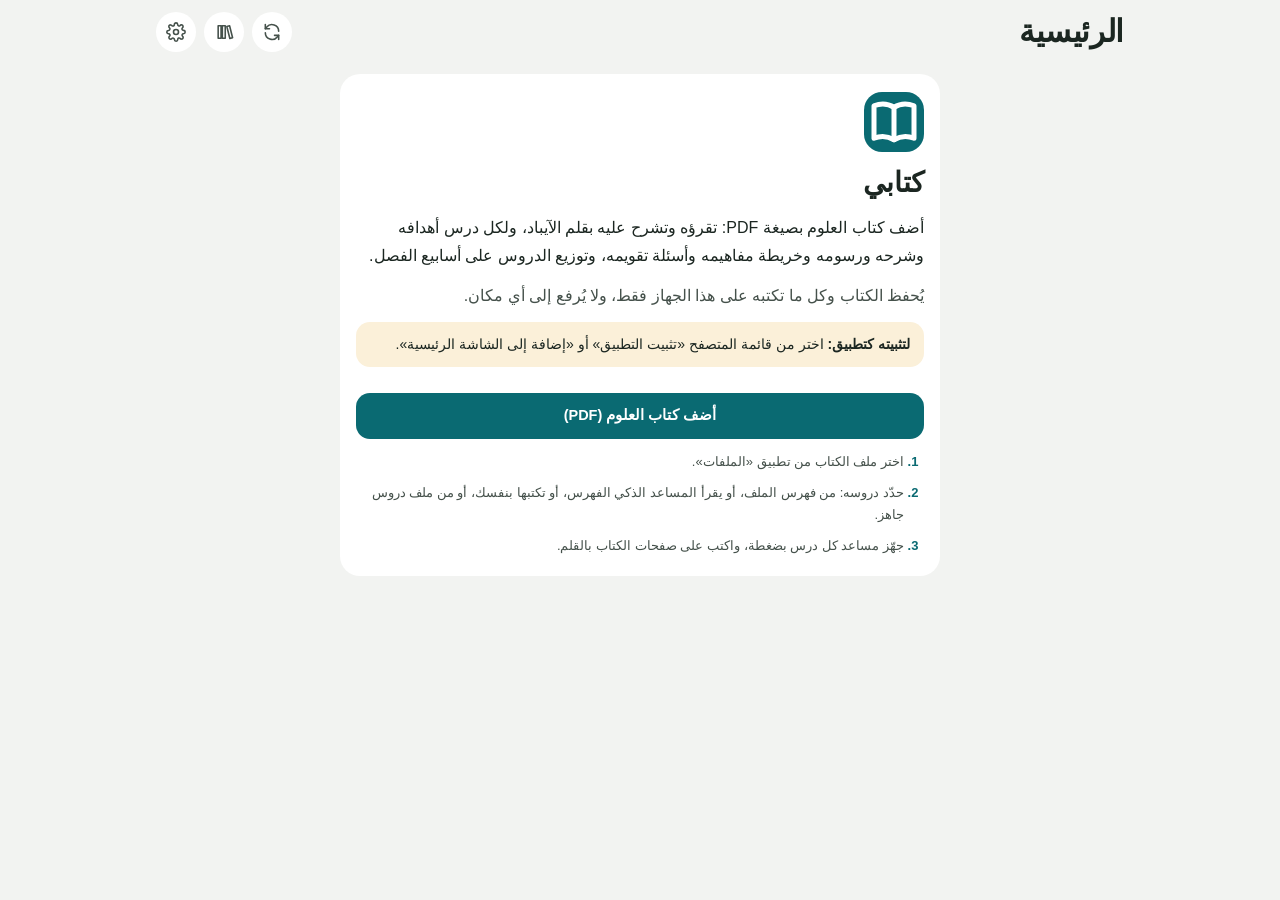
==== commit 10a5b1cd: "Lesson tab «السبورة»: the lesson board on the whole screen - New tab after «الشرح»; choosing it open" ====
--- a/index.html
+++ b/index.html
@@ -15,7 +15,7 @@
 <link rel="manifest" href="manifest.webmanifest">
 <link rel="apple-touch-icon" href="icon-180.png">
 <link rel="icon" type="image/png" sizes="192x192" href="icon-192.png">
-<script>window.KITABI_VERSION = '2026.11.04.1';
+<script>window.KITABI_VERSION = '1.81'; window.KITABI_BUILT = '8 نوفمبر 2026';
 try { var pf = JSON.parse(localStorage.getItem('kitabi-pref') || '{}') || {}; if (pf.theme === 'light' || pf.theme === 'dark') document.documentElement.setAttribute('data-theme', pf.theme); } catch (e) {}</script>
 <link rel="stylesheet" href="style.css">
 <link rel="stylesheet" href="app.css">
--- a/style.css
+++ b/style.css
@@ -952,3 +952,17 @@
   .tab{padding:8px 9px 9px;font-size:14px}
   nav.tabs{justify-content:space-between}
 }
+
+/* settings groups that fold */
+.set-grp>.bk-h{display:flex;align-items:center;gap:8px;cursor:pointer;font-size:15.5px;color:var(--ink);margin:0;-webkit-tap-highlight-color:transparent}
+.bk-tog{appearance:none;border:0;background:var(--panel-2,rgba(0,0,0,.05));color:var(--ink-2);width:32px;height:32px;border-radius:10px;display:inline-grid;place-items:center;margin-inline-start:auto;flex:none;cursor:pointer}
+.bk-tog svg{width:18px;height:18px;transition:transform .2s}
+.set-grp:not(.bk-closed)>.bk-h .bk-tog svg{transform:rotate(180deg)}
+.set-grp.bk-closed>:not(.bk-h){display:none!important}
+.set-grp>.set-sec.set-in{border-top:1px dashed var(--rule);padding:12px 0 4px}
+.set-grp>h3+.set-sec.set-in{border-top:0;padding-top:4px}
+.set-sub{font-size:13px;font-weight:700;color:var(--ink-2);margin:0}
+.ai-state{font-size:12.5px;font-weight:600;color:var(--muted,#6b7a75);margin-inline-start:auto;margin-inline-end:6px}
+.ai-state.on{color:var(--accent,var(--teal,#0a6a72))}
+.ai-test-btn{width:100%;padding:14px 16px;border-radius:14px;font-size:15.5px;font-weight:700;background:var(--accent,var(--teal,#0a6a72));color:#fff;border:0}
+.set-solo .actions{flex-direction:column;align-items:stretch}
--- a/app.css
+++ b/app.css
@@ -482,8 +482,9 @@
 .tabs-pick input{width:20px;height:20px;accent-color:var(--accent)}
 .stk-pad,.stk-pad *,.stk-ed .stk-cs,.stk-ed .actions{-webkit-user-select:none;user-select:none;-webkit-touch-callout:none}
 /* Bloom levels in التقويم */
-.bl-panel{background:var(--panel);border:1px solid var(--rule);border-radius:16px;padding:12px 14px;margin-bottom:14px}
-.bl-h{margin:0 0 8px;display:flex;flex-wrap:wrap;gap:4px 10px;align-items:baseline}
+.bl-panel .bl-bar{margin-top:12px}
+.bl-on{display:flex;align-items:center;gap:8px;flex-wrap:wrap;margin:0 0 12px}
+.bl-list.notag .bl-tag{display:none}
 .bl-bar{display:flex;flex-wrap:wrap;gap:6px;align-items:center}
 .bl-chip{appearance:none;font:inherit;font-size:13px;border:1.5px solid var(--rule);background:var(--panel-2,var(--panel));color:var(--ink-2,var(--ink));border-radius:999px;padding:5px 12px;cursor:pointer;display:inline-flex;gap:6px;align-items:center}
 .bl-chip b{font-weight:800}
@@ -498,3 +499,17 @@
 .bl-list[data-f="4"] [data-bl]:not([data-bl="4"]),.bl-list[data-f="5"] [data-bl]:not([data-bl="5"]),.bl-list[data-f="6"] [data-bl]:not([data-bl="6"]),
 .bl-list[data-f] .lq:not([data-bl]),.bl-list[data-f] .citem:not([data-bl]){display:none}
 .bl-chip.bl1{border-color:#5b6b82}.bl-chip.bl2{border-color:#2a7fd4}.bl-chip.bl3{border-color:#1f9d6b}.bl-chip.bl4{border-color:#d98a0b}.bl-chip.bl5{border-color:#d1495b}.bl-chip.bl6{border-color:#7b4fd6}
+.bl-list[data-f] .q-skipped{display:none}
+.gskip-note{display:flex;align-items:center;gap:8px;flex-wrap:wrap;margin:8px 0 0;color:var(--ink-2,var(--ink))}
+
+/* iPhone zooms in on a field whose text is under 16px, and the page stays zoomed: fields keep 16px on touch screens */
+@media (pointer:coarse){input:not([type=checkbox]):not([type=radio]):not([type=range]),select,textarea{font-size:16px!important}}
+html,body{overflow-x:clip}
+/* full-screen lesson board */
+html.fsb-on,html.fsb-on body{overflow:hidden}
+.fsb{position:fixed;inset:0;z-index:9000;background:var(--ground);display:flex;flex-direction:column;padding:env(safe-area-inset-top) env(safe-area-inset-right) env(safe-area-inset-bottom) env(safe-area-inset-left)}
+.fsb-top{display:flex;align-items:center;justify-content:space-between;gap:10px;padding:10px 14px;border-bottom:1px solid var(--rule);background:var(--panel)}
+.fsb-tt{display:grid;gap:1px;min-width:0}.fsb-tt span{white-space:nowrap;overflow:hidden;text-overflow:ellipsis}
+.fsb-body{flex:1;overflow-y:auto;-webkit-overflow-scrolling:touch;padding:10px 12px 24px;overscroll-behavior:contain}
+.fsb-slot .nb-bar{position:sticky;top:-10px;z-index:2;background:var(--ground);padding:6px 0}
+html.fsb-on nav.tabs{display:none}
